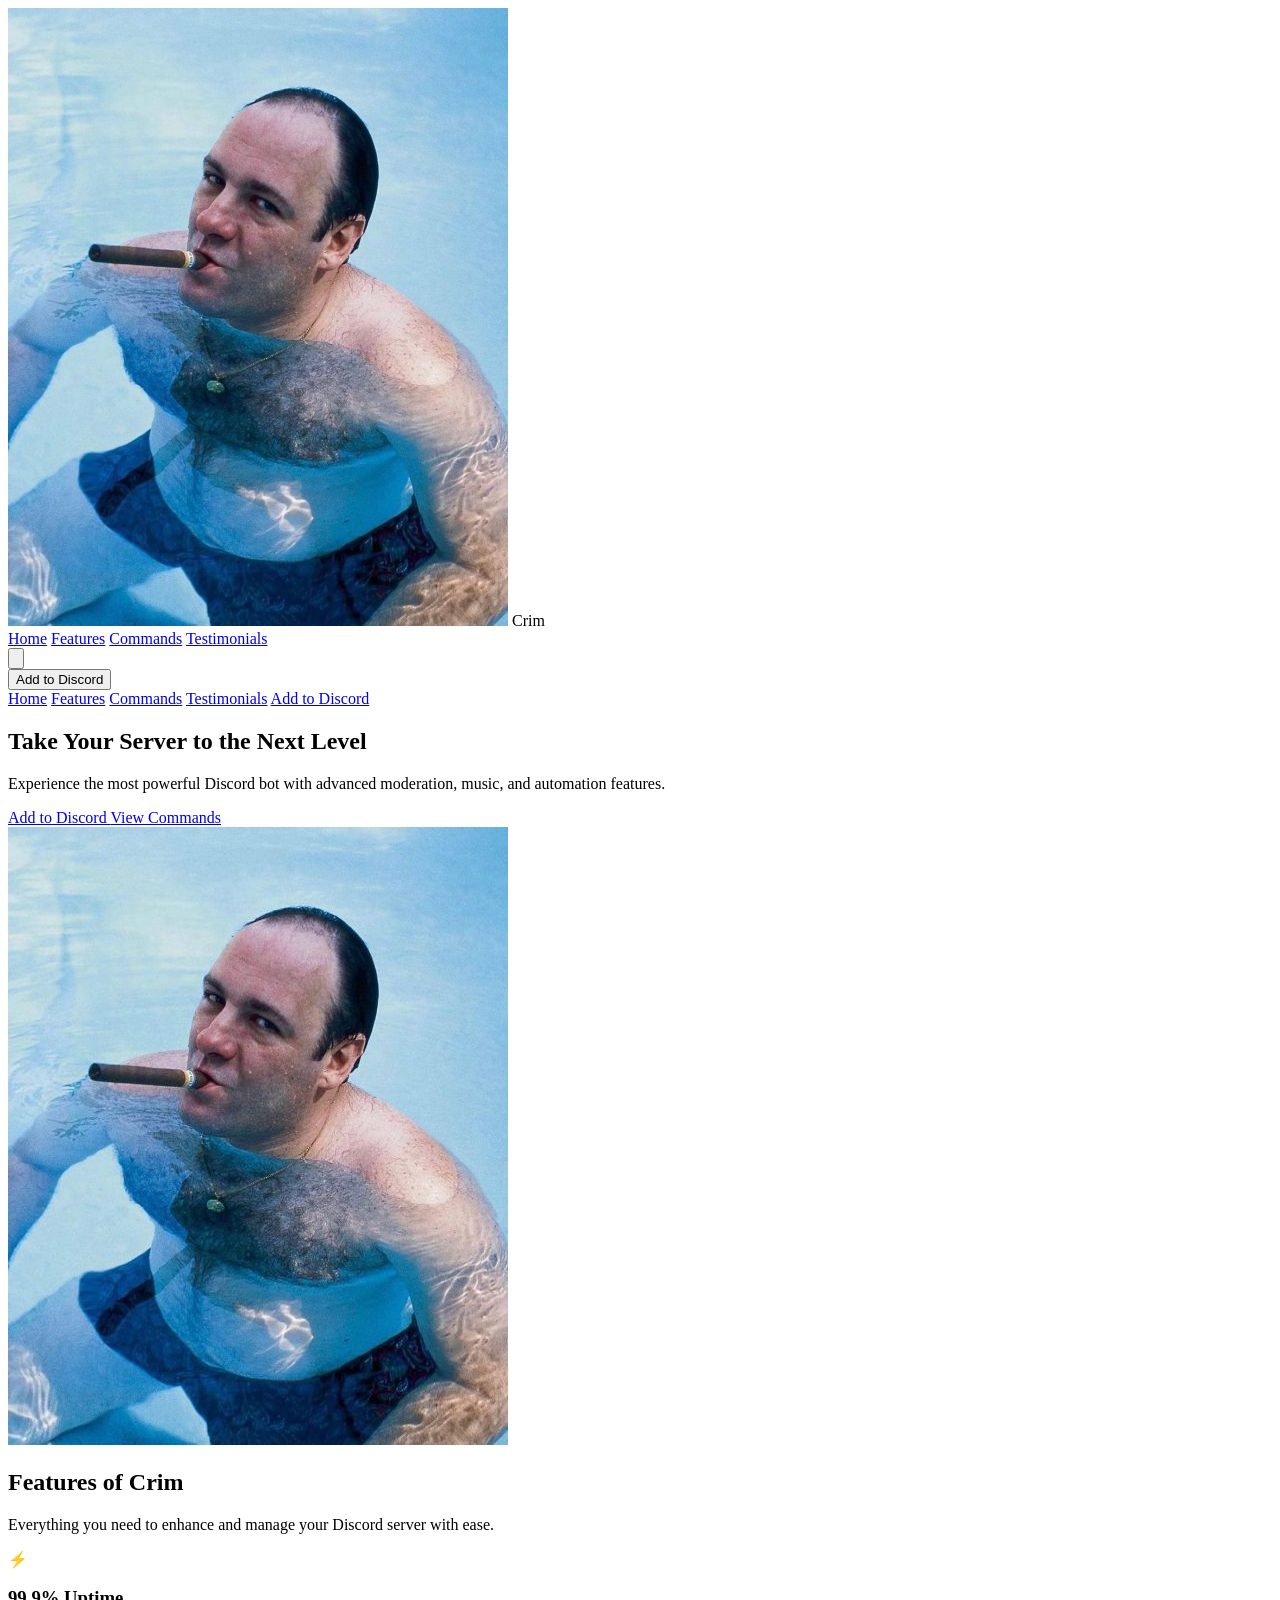
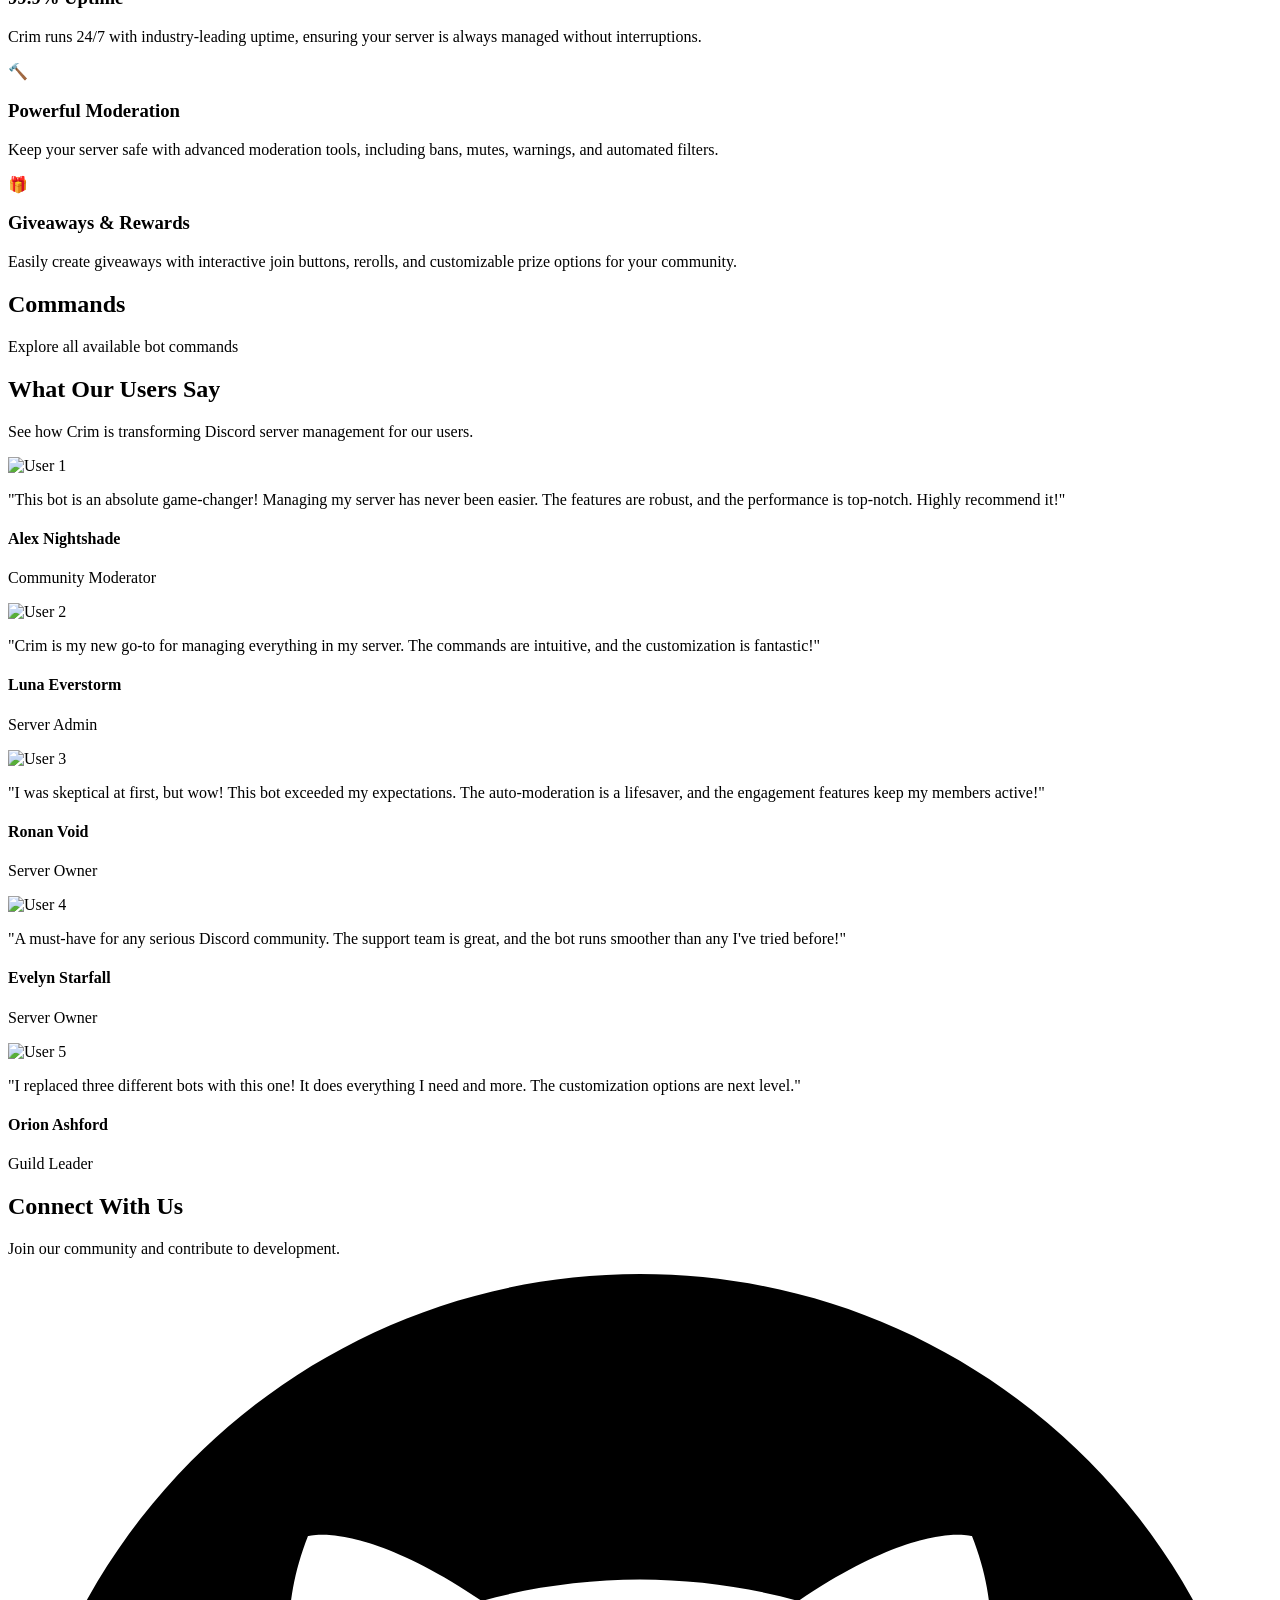
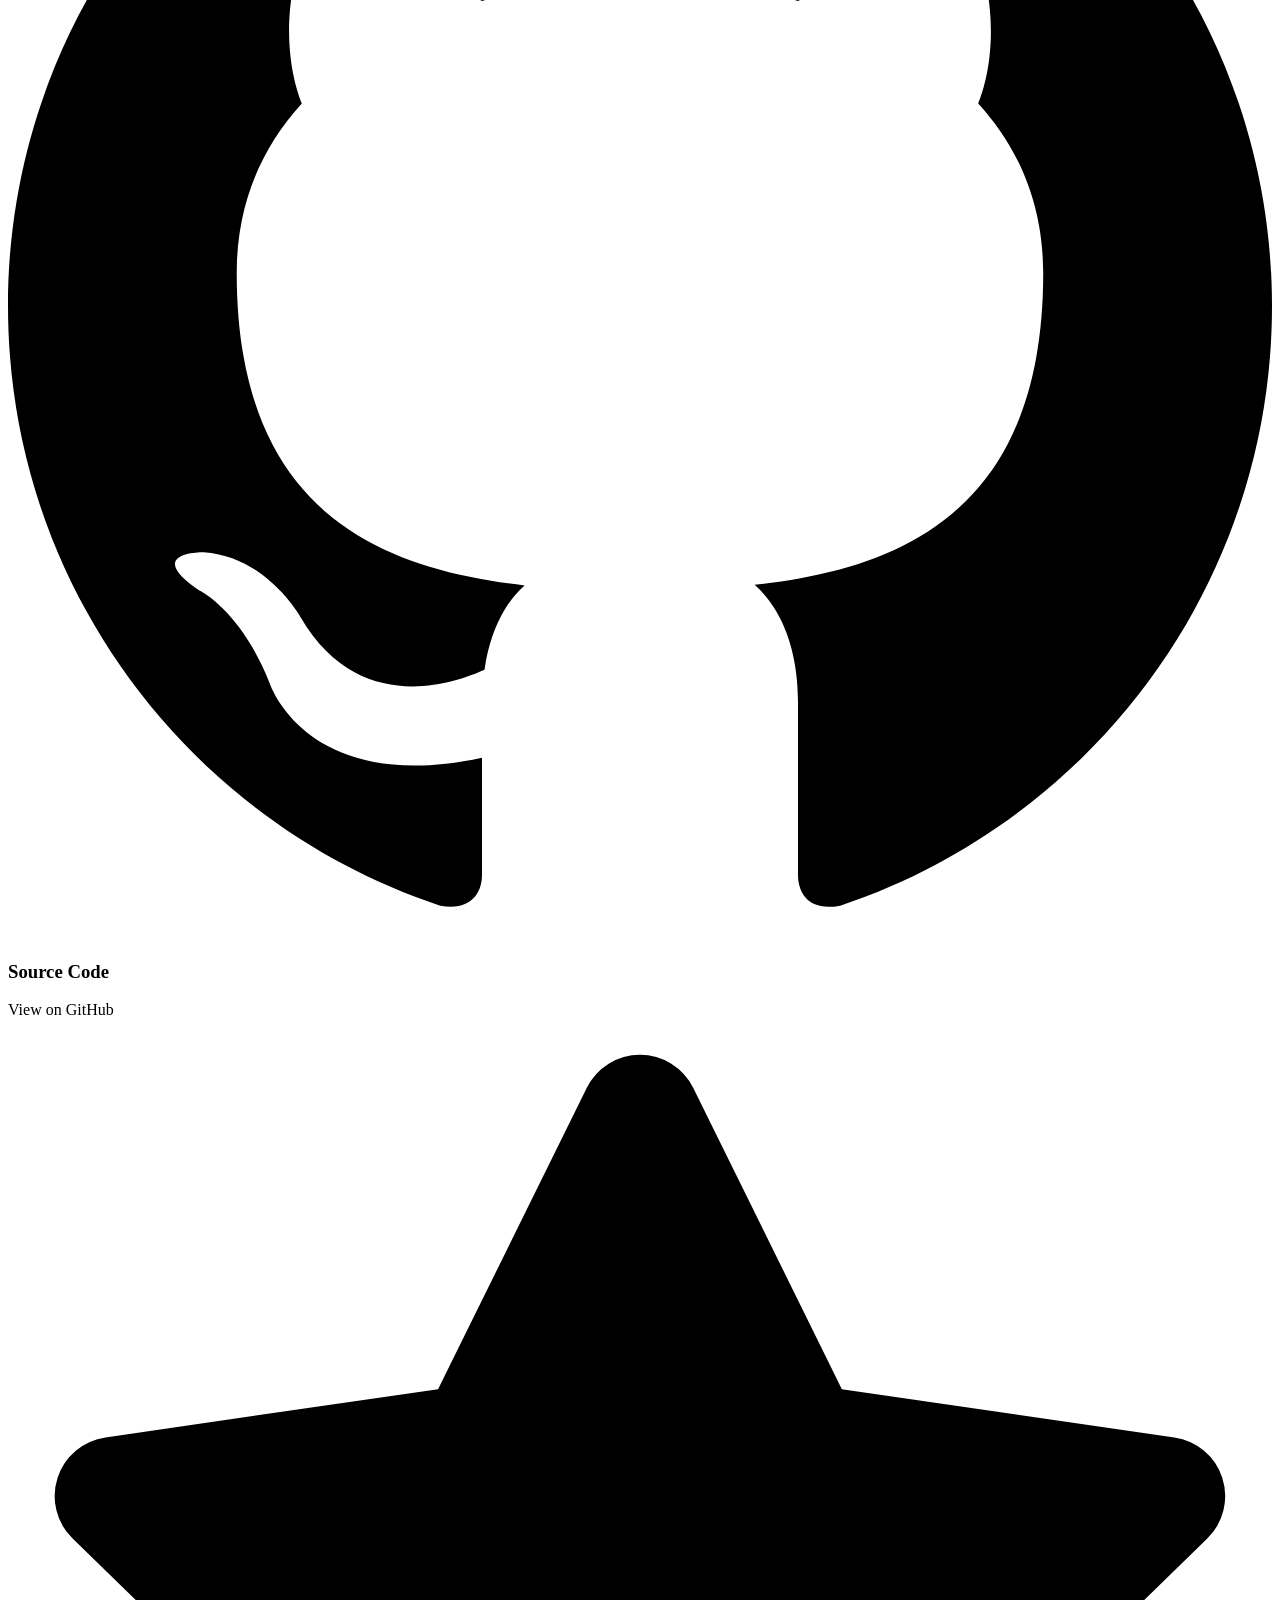
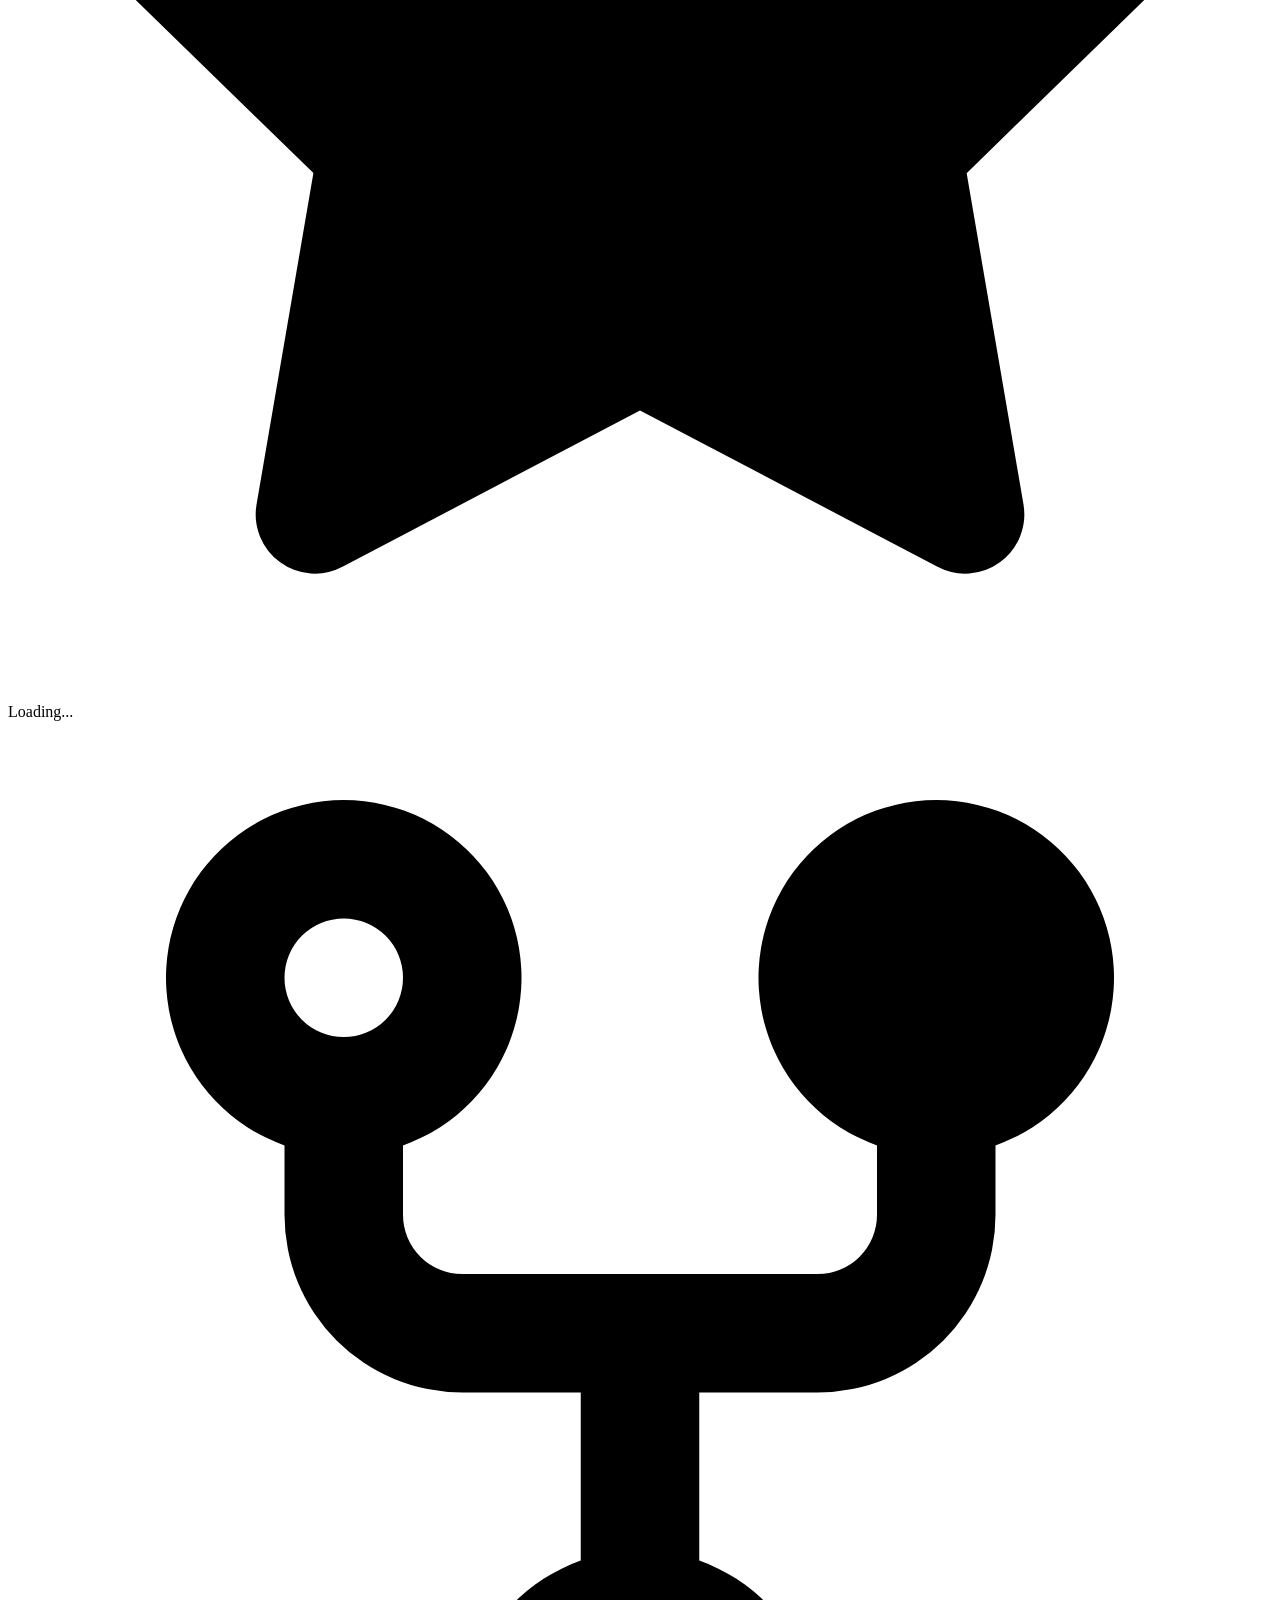
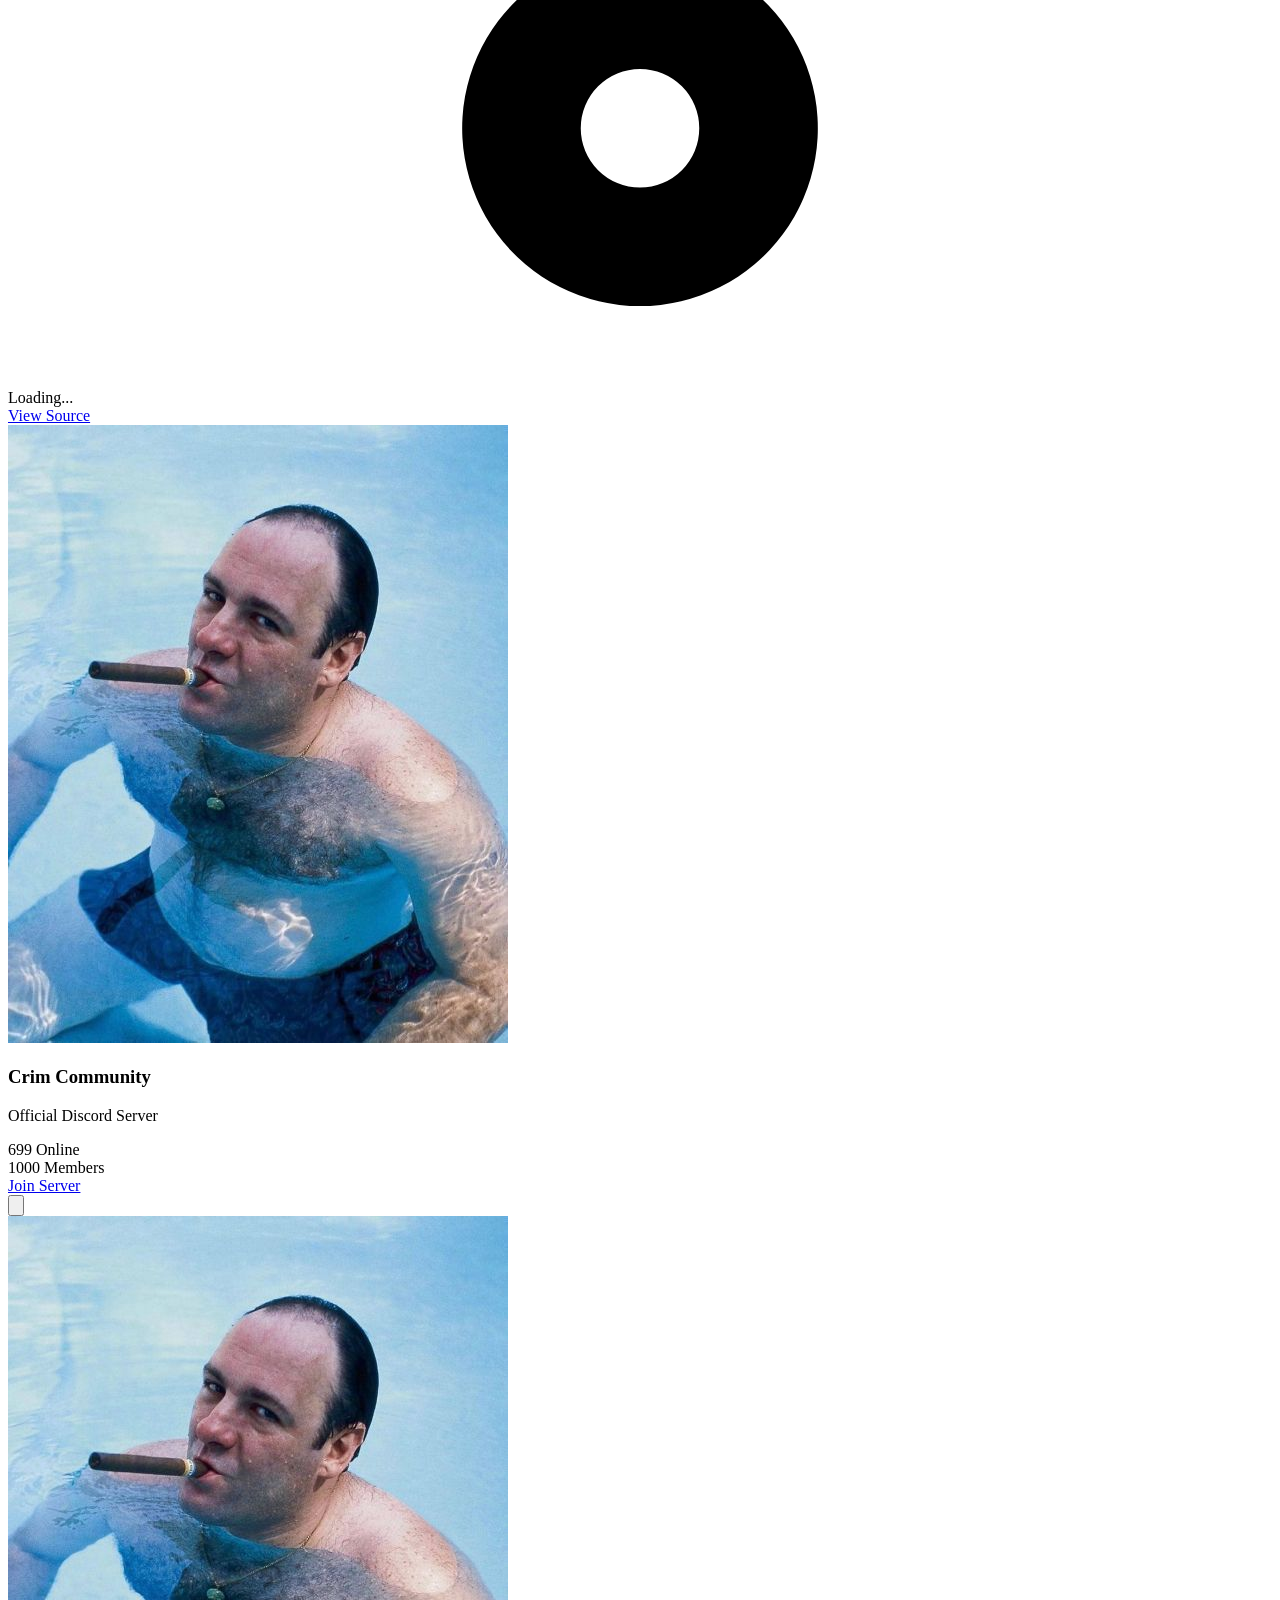
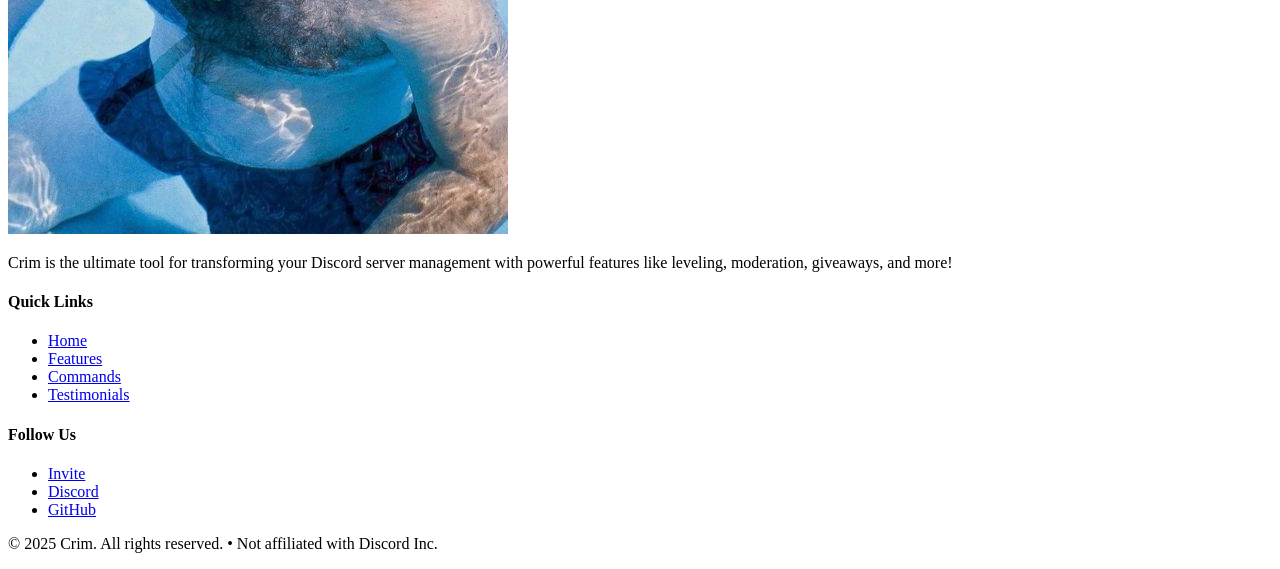
==== index.html @ e9c269fe "Initial Website" ====
<!doctype html>
<html lang="en">
  <head>
    <meta charset="UTF-8" />
    <meta name="viewport" content="width=device-width, initial-scale=1.0" />
    <title>Crim Bot</title>
    <link rel="icon" type="image/x-icon" href="./images/logo.png">
    <meta content="#dc2626" data-react-helmet="true" name="theme-color" />
    <meta
      name="Crim"
      content="Crim Bot - Take Your Server to the Next Level"
    />
    <meta
      name="description"
      content="Crim is a versatile Discord bot with features like giveaways, leveling, Minecraft server status tracking, games, button roles, and a much more, designed to enhance server management and engagement."
    />
    <meta property="og:type" content="website" />
    <meta property="og:url" content="#" />
    <meta
      property="og:title"
      content="Crim - Take Your Server to the Next Level"
    />
    <meta
      property="og:description"
      content="Crims is a versatile Discord bot with features like giveaways, leveling, Minecraft server status tracking, games, button roles, and a much more, designed to enhance server management and engagement."
    />
    <meta property="og:image" content="./images/logo.png" />
    <meta property="og:color" content="#5b21b6" />
    <meta property="twitter:card" content="summary_large_image" />
    <meta property="twitter:url" content="#" />
    <meta
      property="twitter:title"
      content="Crim - Take Your Server to the Next Level"
    />
    <meta
      property="twitter:description"
      content="Crim is a versatile Discord bot with features like giveaways, leveling, Minecraft server status tracking, games, button roles, and a much more, designed to enhance server management and engagement."
    />
    <meta property="twitter:image" content="./images/logo.png" />
    <script src="https://cdnjs.cloudflare.com/ajax/libs/gsap/3.12.2/gsap.min.js"></script>
    <script src="https://cdnjs.cloudflare.com/ajax/libs/gsap/3.12.2/ScrollTrigger.min.js"></script>
    <script src="https://cdn.tailwindcss.com"></script>
    <link rel="stylesheet" href="css/styles.css" />
    <script src="js/script.js"></script>
  </head>
  <body
    class="bg-black text-white max-h-[400px] overflow-y-auto [&::-webkit-scrollbar]:w-2 [&::-webkit-scrollbar-track]:rounded-full [&::-webkit-scrollbar-thumb]:rounded-full [&::-webkit-scrollbar-thumb]:bg-red-500"
  >
    <div
      id="loader"
      class="fixed inset-0 bg-black z-50 flex items-center justify-center"
    >
      <div
        class="w-12 h-12 border-4 border-red-500 border-t-transparent rounded-full animate-spin"
      ></div>
    </div>
    <nav class="fixed w-full z-50 top-0">
      <div class="nav-blur bg-black/30 border-b border-white/10">
        <div class="max-w-7xl mx-auto px-4 sm:px-6 lg:px-8">
          <div class="flex items-center justify-between h-20">
            <div class="flex items-center gap-2">
              <img
                src="images/logo.png"
                alt="Crim Logo"
                class="w-10 h-10 rounded-lg"
              />
              <span
                class="text-2xl font-bold bg-clip-text text-transparent bg-gradient-to-r from-red-500 to-red-700"
                >Crim</span
              >
            </div>

            <div class="hidden md:flex gap-8">
              <a
                href="#hero"
                class="text-white/70 hover:text-white transition-colors"
                >Home</a
              >
              <a
                href="#features"
                class="text-white/70 hover:text-white transition-colors"
                >Features</a
              >
              <a
                href="#commands"
                class="text-white/70 hover:text-white transition-colors"
                >Commands</a
              >
              <a
                href="#testimonials"
                class="text-white/70 hover:text-white transition-colors"
                >Testimonials</a
              >
            </div>

            <div class="md:hidden">
              <button onclick="toggleMobileMenu()" class="text-white p-2">
                <svg
                  class="w-6 h-6"
                  fill="none"
                  stroke="currentColor"
                  viewBox="0 0 24 24"
                >
                  <path
                    class="menu-icon"
                    stroke-linecap="round"
                    stroke-linejoin="round"
                    stroke-width="2"
                    d="M4 6h16M4 12h16M4 18h16"
                  ></path>
                </svg>
              </button>
            </div>

            <a href="#" class="hidden md:block">
              <button
                class="bg-white/10 hover:bg-white/20 px-6 py-2 rounded-lg transition-all duration-300"
              >
                Add to Discord
              </button>
            </a>
          </div>

          <div id="mobileMenu" class="hidden md:hidden">
            <div class="px-2 pt-2 pb-3 space-y-1 bg-black/50 rounded-lg mt-2">
              <a
                href="#hero"
                class="block px-3 py-2 text-white/70 hover:text-white transition-colors"
                >Home</a
              >
              <a
                href="#features"
                class="block px-3 py-2 text-white/70 hover:text-white transition-colors"
                >Features</a
              >
              <a
                href="#commands"
                class="block px-3 py-2 text-white/70 hover:text-white transition-colors"
                >Commands</a
              >
              <a
                href="#testimonials"
                class="block px-3 py-2 text-white/70 hover:text-white transition-colors"
                >Testimonials</a
              >
              <a
                href="#"
                class="block px-3 py-2 text-white/70 hover:text-white transition-colors"
                >Add to Discord</a
              >
            </div>
          </div>
        </div>
      </div>
    </nav>
    <section id="hero" class="min-h-screen relative overflow-hidden">
      <div class="absolute inset-0 gradient-bg opacity-10"></div>
      <div
        class="absolute inset-0 bg-[radial-gradient(ellipse_at_center,_var(--tw-gradient-stops))] from-red-900/40 via-black to-black"
      ></div>

      <div class="relative max-w-7xl mx-auto px-4 sm:px-6 lg:px-8 pt-32">
        <div class="grid grid-cols-1 lg:grid-cols-2 gap-12 items-center">
          <div class="space-y-8 text-center lg:text-left mt-16 lg:mt-0">
            <h1 class="text-4xl md:text-6xl font-bold leading-tight">
              Take Your Server to the
              <span
                class="bg-clip-text text-transparent bg-gradient-to-r from-red-500 to-red-700"
                >Next Level</span
              >
            </h1>
            <p class="text-lg md:text-xl text-white/70">
              Experience the most powerful Discord bot with advanced moderation,
              music, and automation features.
            </p>
            <div
              class="flex flex-col gap-4 sm:flex-row sm:gap-8 justify-center lg:justify-start"
            >
              <a
                href="#"
                class="inline-flex items-center justify-center gradient-bg px-8 py-4 rounded-xl font-semibold hover:opacity-90 transition-opacity duration-300"
              >
                Add to Discord
              </a>
              <a
                href="#commands"
                class="inline-flex items-center justify-center bg-white/10 hover:bg-white/20 px-8 py-4 rounded-xl font-semibold transition-colors duration-300"
              >
                View Commands
              </a>
            </div>
          </div>
          <div class="relative">
            <div class="lg:hidden"></div>
            <div
              class="lg:block hidden absolute inset-0 bg-red-500 rounded-3xl blur-3xl opacity-20"
            ></div>
            <img
              src="images/logo.png"
              alt="Bot Dashboard"
              class="relative rounded-3xl w-full max-w-md mx-auto sm:max-w-full md:w-auto hidden lg:block"
            />
          </div>
        </div>
      </div>
    </section>
    <section id="features" class="py-32 relative">
      <div class="max-w-7xl mx-auto px-4 sm:px-6 lg:px-8">
        <div class="text-center mb-20">
          <h2 class="text-5xl font-bold mb-4">Features of Crim</h2>
          <p class="text-xl text-white/70">
            Everything you need to enhance and manage your Discord server with
            ease.
          </p>
        </div>
        <div class="grid grid-cols-1 md:grid-cols-3 gap-8">
          <div class="feature-card p-8 rounded-2xl">
            <div
              class="w-14 h-14 gradient-bg rounded-xl mb-6 flex items-center justify-center text-2xl"
            >
              ⚡
            </div>
            <h3 class="text-2xl font-bold mb-4">99.9% Uptime</h3>
            <p class="text-white/70">
              Crim runs 24/7 with industry-leading uptime, ensuring your
              server is always managed without interruptions.
            </p>
          </div>
          <div class="feature-card p-8 rounded-2xl">
            <div
              class="w-14 h-14 gradient-bg rounded-xl mb-6 flex items-center justify-center text-2xl"
            >
              🔨
            </div>
            <h3 class="text-2xl font-bold mb-4">Powerful Moderation</h3>
            <p class="text-white/70">
              Keep your server safe with advanced moderation tools, including
              bans, mutes, warnings, and automated filters.
            </p>
          </div>
          <div class="feature-card p-8 rounded-2xl">
            <div
              class="w-14 h-14 gradient-bg rounded-xl mb-6 flex items-center justify-center text-2xl"
            >
              🎁
            </div>
            <h3 class="text-2xl font-bold mb-4">Giveaways & Rewards</h3>
            <p class="text-white/70">
              Easily create giveaways with interactive join buttons, rerolls,
              and customizable prize options for your community.
            </p>
          </div>
        </div>
      </div>
    </section>

    <section id="commands" class="py-32 relative">
      <div class="max-w-7xl mx-auto px-4 sm:px-6 lg:px-8">
        <div class="text-center mb-20">
          <h2 class="text-5xl font-bold mb-4">Commands</h2>
          <p class="text-xl text-white/70">
            Explore all available bot commands
          </p>
        </div>
        <div class="space-y-6" id="commands-container"></div>
      </div>
    </section>
    <section id="testimonials" class="py-32 relative">
      <div class="max-w-7xl mx-auto px-4 sm:px-6 lg:px-8">
        <div class="text-center mb-20">
          <h2 class="text-5xl font-bold mb-4 text-white">What Our Users Say</h2>
          <p class="text-xl text-white/70">
            See how Crim is transforming Discord server management for our
            users.
          </p>
        </div>
        <div class="relative">
          <div
            class="flex overflow-x-auto space-x-8 pb-10 [&amp;::-webkit-scrollbar]:h-1 [&amp;::-webkit-scrollbar-thumb]:bg-red-500 [&amp;::-webkit-scrollbar-track]:rounded-full [&amp;::-webkit-scrollbar-thumb]:rounded-full"
          >
            <div
              class="testimonial-card feature-card p-8 rounded-2xl min-w-[400px] max-w-[500px]"
            >
              <div
                class="w-16 h-16 gradient-bg rounded-full mb-6 flex items-center justify-center text-2xl"
              >
                <img
                  class="rounded-full"
                  src="./images/user.png"
                  alt="User 1"
                />
              </div>
              <p class="text-white/70 text-lg mb-4">
                "This bot is an absolute game-changer! Managing my server has
                never been easier. The features are robust, and the performance
                is top-notch. Highly recommend it!"
              </p>
              <h4 class="text-xl font-bold text-white">Alex Nightshade</h4>
              <p class="text-sm text-white/70">Community Moderator</p>
            </div>
            <div
              class="testimonial-card feature-card p-8 rounded-2xl min-w-[400px] max-w-[500px]"
            >
              <div
                class="w-16 h-16 gradient-bg rounded-full mb-6 flex items-center justify-center text-2xl"
              >
                <img
                  class="rounded-full"
                  src="./images/user.png"
                  alt="User 2"
                />
              </div>
              <p class="text-white/70 text-lg mb-4">
                "Crim is my new go-to for managing everything in my server.
                The commands are intuitive, and the customization is fantastic!"
              </p>
              <h4 class="text-xl font-bold text-white">Luna Everstorm</h4>
              <p class="text-sm text-white/70">Server Admin</p>
            </div>
            <div
              class="testimonial-card feature-card p-8 rounded-2xl min-w-[400px] max-w-[500px]"
            >
              <div
                class="w-16 h-16 gradient-bg rounded-full mb-6 flex items-center justify-center text-2xl"
              >
                <img
                  class="rounded-full"
                  src="./images/user.png"
                  alt="User 3"
                />
              </div>
              <p class="text-white/70 text-lg mb-4">
                "I was skeptical at first, but wow! This bot exceeded my
                expectations. The auto-moderation is a lifesaver, and the
                engagement features keep my members active!"
              </p>
              <h4 class="text-xl font-bold text-white">Ronan Void</h4>
              <p class="text-sm text-white/70">Server Owner</p>
            </div>
            <div
              class="testimonial-card feature-card p-8 rounded-2xl min-w-[400px] max-w-[500px]"
            >
              <div
                class="w-16 h-16 gradient-bg rounded-full mb-6 flex items-center justify-center text-2xl"
              >
                <img
                  class="rounded-full"
                  src="./images/user.png"
                  alt="User 4"
                />
              </div>
              <p class="text-white/70 text-lg mb-4">
                "A must-have for any serious Discord community. The support team
                is great, and the bot runs smoother than any I've tried before!"
              </p>
              <h4 class="text-xl font-bold text-white">Evelyn Starfall</h4>
              <p class="text-sm text-white/70">Server Owner</p>
            </div>
            <div
              class="testimonial-card feature-card p-8 rounded-2xl min-w-[400px] max-w-[500px]"
            >
              <div
                class="w-16 h-16 gradient-bg rounded-full mb-6 flex items-center justify-center text-2xl"
              >
                <img
                  class="rounded-full"
                  src="./images/user.png"
                  alt="User 5"
                />
              </div>
              <p class="text-white/70 text-lg mb-4">
                "I replaced three different bots with this one! It does
                everything I need and more. The customization options are next
                level."
              </p>
              <h4 class="text-xl font-bold text-white">Orion Ashford</h4>
              <p class="text-sm text-white/70">Guild Leader</p>
            </div>
          </div>
        </div>
      </div>
    </section>

    <section
      class="bg-black min-h-screen flex flex-col items-center justify-center p-4 sm:p-8 md:p-16 lg:p-32"
    >
      <div class="text-center mb-20">
        <h2 class="text-5xl font-bold mb-4 text-white">Connect With Us</h2>
        <p class="text-xl text-white/70">
          Join our community and contribute to development.
        </p>
      </div>
      <div
        class="w-full max-w-2xl flex flex-col gap-8 items-center sm:px-6 lg:px-8"
      >
        <div
          class="bg-white/5 border border-white/10 rounded-2xl p-6 w-full max-w-md transition-colors feature-card"
        >
          <div class="flex items-center gap-4 mb-6">
            <div
              class="w-12 h-12 gradient-bg rounded-xl flex items-center justify-center text-2xl"
            >
              <svg class="w-6 h-6" fill="currentcolor" viewbox="0 0 24 24">
                <path
                  d="M12 0c-6.626 0-12 5.373-12 12 0 5.302 3.438 9.8 8.207 11.387.599.111.793-.261.793-.577v-2.234c-3.338.726-4.033-1.416-4.033-1.416-.546-1.387-1.333-1.756-1.333-1.756-1.089-.745.083-.729.083-.729 1.205.084 1.839 1.237 1.839 1.237 1.07 1.834 2.807 1.304 3.492.997.107-.775.418-1.305.762-1.604-2.665-.305-5.467-1.334-5.467-5.931 0-1.311.469-2.381 1.236-3.221-.124-.303-.535-1.524.117-3.176 0 0 1.008-.322 3.301 1.23.957-.266 1.983-.399 3.003-.404 1.02.005 2.047.138 3.006.404 2.291-1.552 3.297-1.23 3.297-1.23.653 1.653.242 2.874.118 3.176.77.84 1.235 1.911 1.235 3.221 0 4.609-2.807 5.624-5.479 5.921.43.372.823 1.102.823 2.222v3.293c0 .319.192.694.801.576 4.765-1.589 8.199-6.086 8.199-11.386 0-6.627-5.373-12-12-12z"
                ></path>
              </svg>
            </div>
            <div>
              <h3 class="text-white text-xl font-bold">Source Code</h3>
              <p class="text-white/70 text-sm">View on GitHub</p>
            </div>
          </div>
          <div class="flex items-center justify-between">
            <div class="flex items-center gap-4 text-white/70 text-sm">
              <div class="flex items-center gap-1">
                <svg class="w-4 h-4" fill="currentcolor" viewbox="0 0 16 16">
                  <path
                    d="M8 .25a.75.75 0 01.673.418l1.882 3.815 4.21.612a.75.75 0 01.416 1.279l-3.046 2.97.719 4.192a.75.75 0 01-1.088.791L8 12.347l-3.766 1.98a.75.75 0 01-1.088-.79l.72-4.194L.818 6.374a.75.75 0 01.416-1.28l4.21-.611L7.327.668A.75.75 0 018 .25z"
                  ></path>
                </svg>
                <span id="stars-count">Loading...</span>
              </div>
              <div class="flex items-center gap-1">
                <svg class="w-4 h-4" fill="currentcolor" viewbox="0 0 16 16">
                  <path
                    d="M5 3.25a.75.75 0 11-1.5 0 .75.75 0 011.5 0zm0 2.122a2.25 2.25 0 10-1.5 0v.878A2.25 2.25 0 005.75 8.5h1.5v2.128a2.251 2.251 0 101.5 0V8.5h1.5a2.25 2.25 0 002.25-2.25v-.878a2.25 2.25 0 10-1.5 0v.878a.75.75 0 01-.75.75h-4.5A.75.75 0 015 6.25v-.878zm3.75 7.378a.75.75 0 11-1.5 0 .75.75 0 011.5 0zm3-8.75a.75.75 0 100-1.5.75.75 0 000 1.5z"
                  ></path>
                </svg>
                <span id="forks-count">Loading...</span>
              </div>
            </div>
            <a
              href="https://github.com/RedolentHalo/discord-bot-website-template"
              class="bg-red-600 hover:bg-red-700 text-white text-sm font-medium px-4 py-2 rounded-lg transition-colors"
              >View Source</a
            >
          </div>
        </div>
        <div
          class="bg-white/5 border border-white/10 rounded-2xl p-6 w-full max-w-md transition-colors feature-card"
        >
          <div class="flex items-center gap-4 mb-6">
            <img
              src="images/logo.png"
              alt="Server Icon"
              class="w-12 h-12 rounded-xl"
            />
            <div>
              <h3 class="text-white text-xl font-bold">Crim Community</h3>
              <p class="text-white/70 text-sm">Official Discord Server</p>
            </div>
          </div>
          <div class="flex items-center justify-between">
            <div class="flex items-center gap-4 text-white/70 text-sm">
              <div class="flex items-center gap-2">
                <div class="w-2 h-2 rounded-full bg-green-500"></div>
                <span>699 Online</span>
              </div>
              <div class="w-1 h-1 rounded-full bg-white/20"></div>
              <span>1000 Members</span>
            </div>
            <a
              href="#"
              class="bg-[#5865F2] hover:bg-[#4752C4] text-white text-sm font-medium px-4 py-2 rounded-lg transition-colors"
              >Join Server</a
            >
          </div>
        </div>
      </div>
    </section>
    <div class="max-w-7xl mx-auto px-4 sm:px-6 lg:px-8">
      <div class="flex justify-center py-16">
        <button
          onclick="scrollToTop()"
          class="group bg-white/5 border border-white/10 rounded-2xl p-4 transition-all hover:border-red-500"
        >
          <svg
            class="w-6 h-6 text-white/70 group-hover:text-white transition-colors"
            fill="none"
            viewbox="0 0 24 24"
            stroke="currentcolor"
          >
            <path
              stroke-linecap="round"
              stroke-linejoin="round"
              stroke-width="2"
              d="M5 10l7-7m0 0l7 7m-7-7v18"
            ></path>
          </svg>
        </button>
      </div>
    </div>
    <footer class="text-white py-16 border-t border-white/10">
      <div class="max-w-7xl mx-auto px-4 sm:px-6 lg:px-8">
        <div class="grid grid-cols-1 md:grid-cols-3 gap-12">
          <div>
            <img
              class="h-10 mb-6"
              src="./images/logo.png"
              alt="Crim Logo"
            />
            <p class="text-lg text-white/70">
              Crim is the ultimate tool for transforming your Discord server
              management with powerful features like leveling, moderation,
              giveaways, and more!
            </p>
          </div>
          <div>
            <h4 class="text-xl font-semibold mb-4">Quick Links</h4>
            <ul class="space-y-4">
              <li>
                <a href="#hero" class="text-white/70 hover:text-white">Home</a>
              </li>
              <li>
                <a href="#features" class="text-white/70 hover:text-white"
                  >Features</a
                >
              </li>
              <li>
                <a href="#commands" class="text-white/70 hover:text-white"
                  >Commands</a
                >
              </li>
              <li>
                <a href="#testimonials" class="text-white/70 hover:text-white"
                  >Testimonials</a
                >
              </li>
            </ul>
          </div>
          <div>
            <h4 class="text-xl font-semibold mb-4">Follow Us</h4>
            <ul class="space-y-4">
              <li>
                <a href="#" class="text-white/70 hover:text-white">Invite</a>
              </li>
              <li>
                <a href="#" class="text-white/70 hover:text-white">Discord</a>
              </li>
              <li>
                <a href="#" class="text-white/70 hover:text-white">GitHub</a>
              </li>
            </ul>
          </div>
        </div>
        <div class="mt-12 border-t border-white/20 pt-6 text-center">
          <p class="text-sm text-white/50">
            © 2025 Crim. All rights reserved. • Not affiliated with Discord
            Inc.
          </p>
        </div>
      </div>
    </footer>
  </body>
</html>
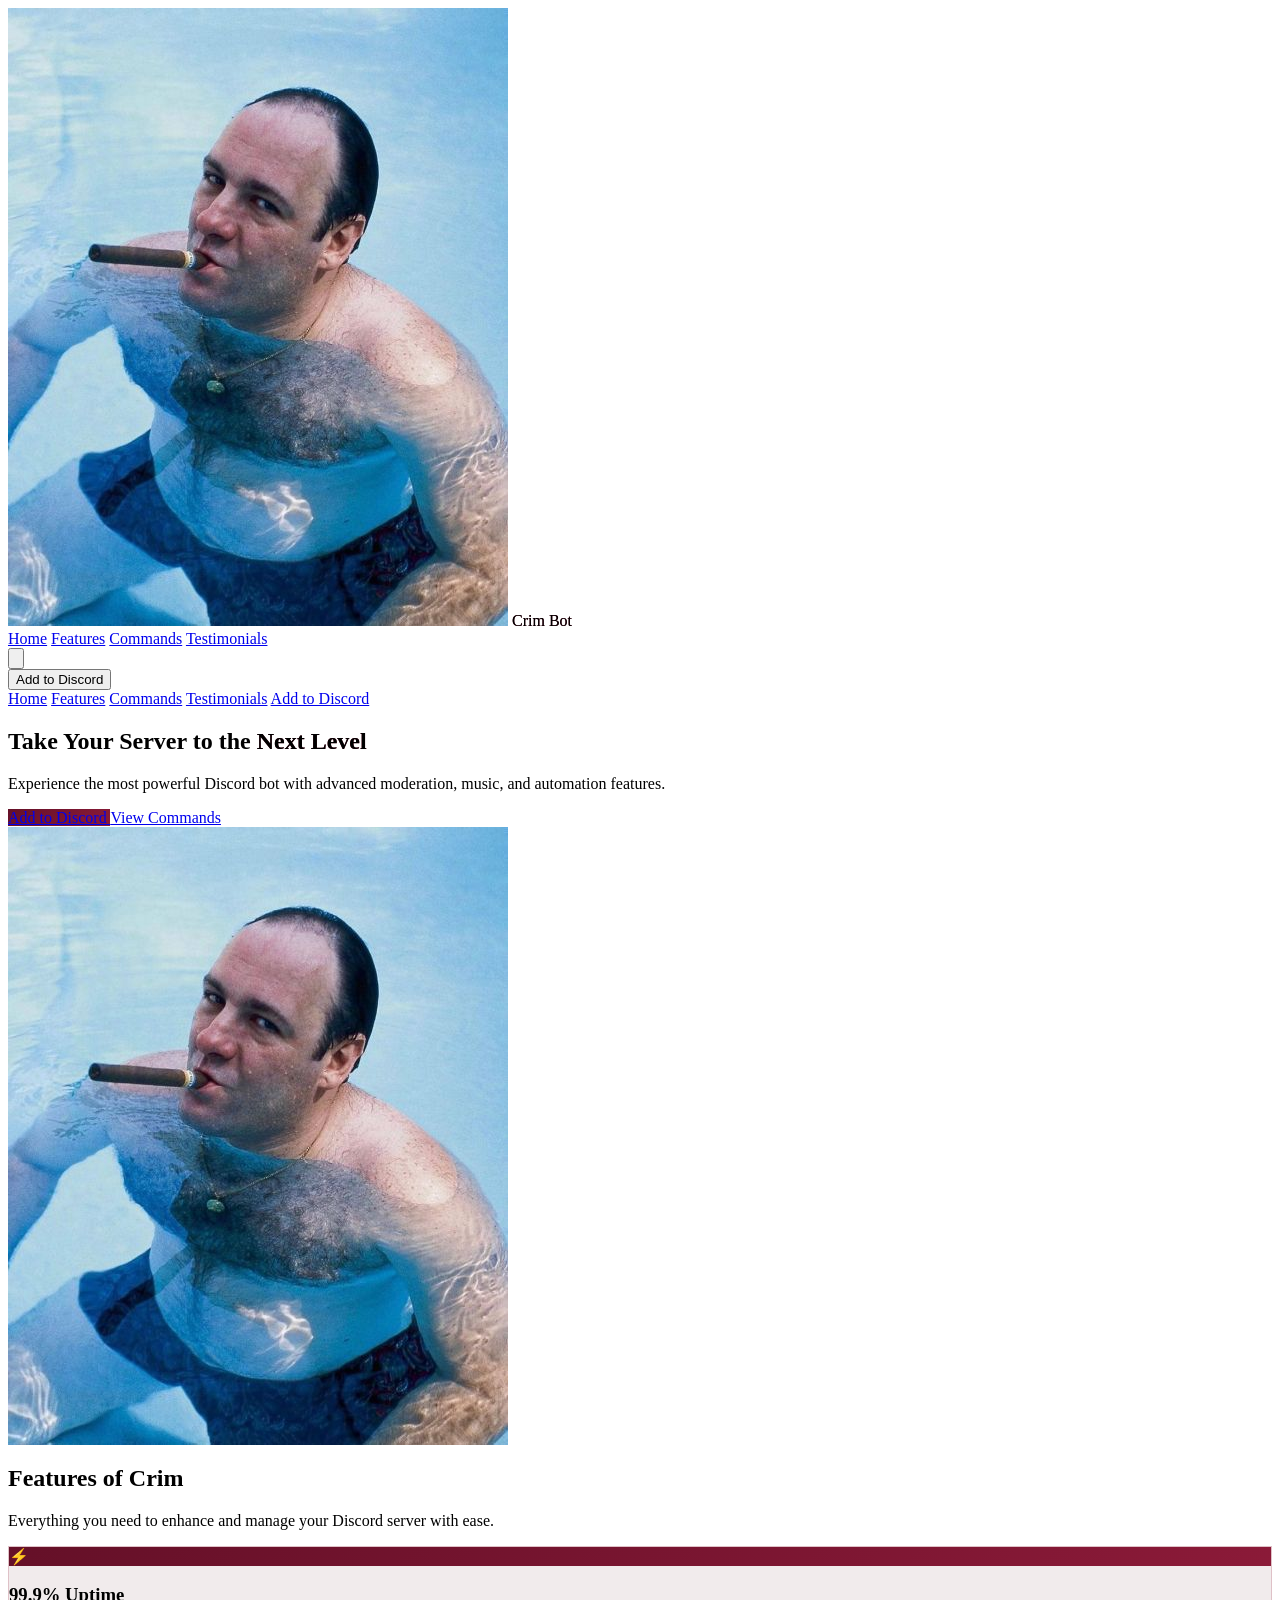
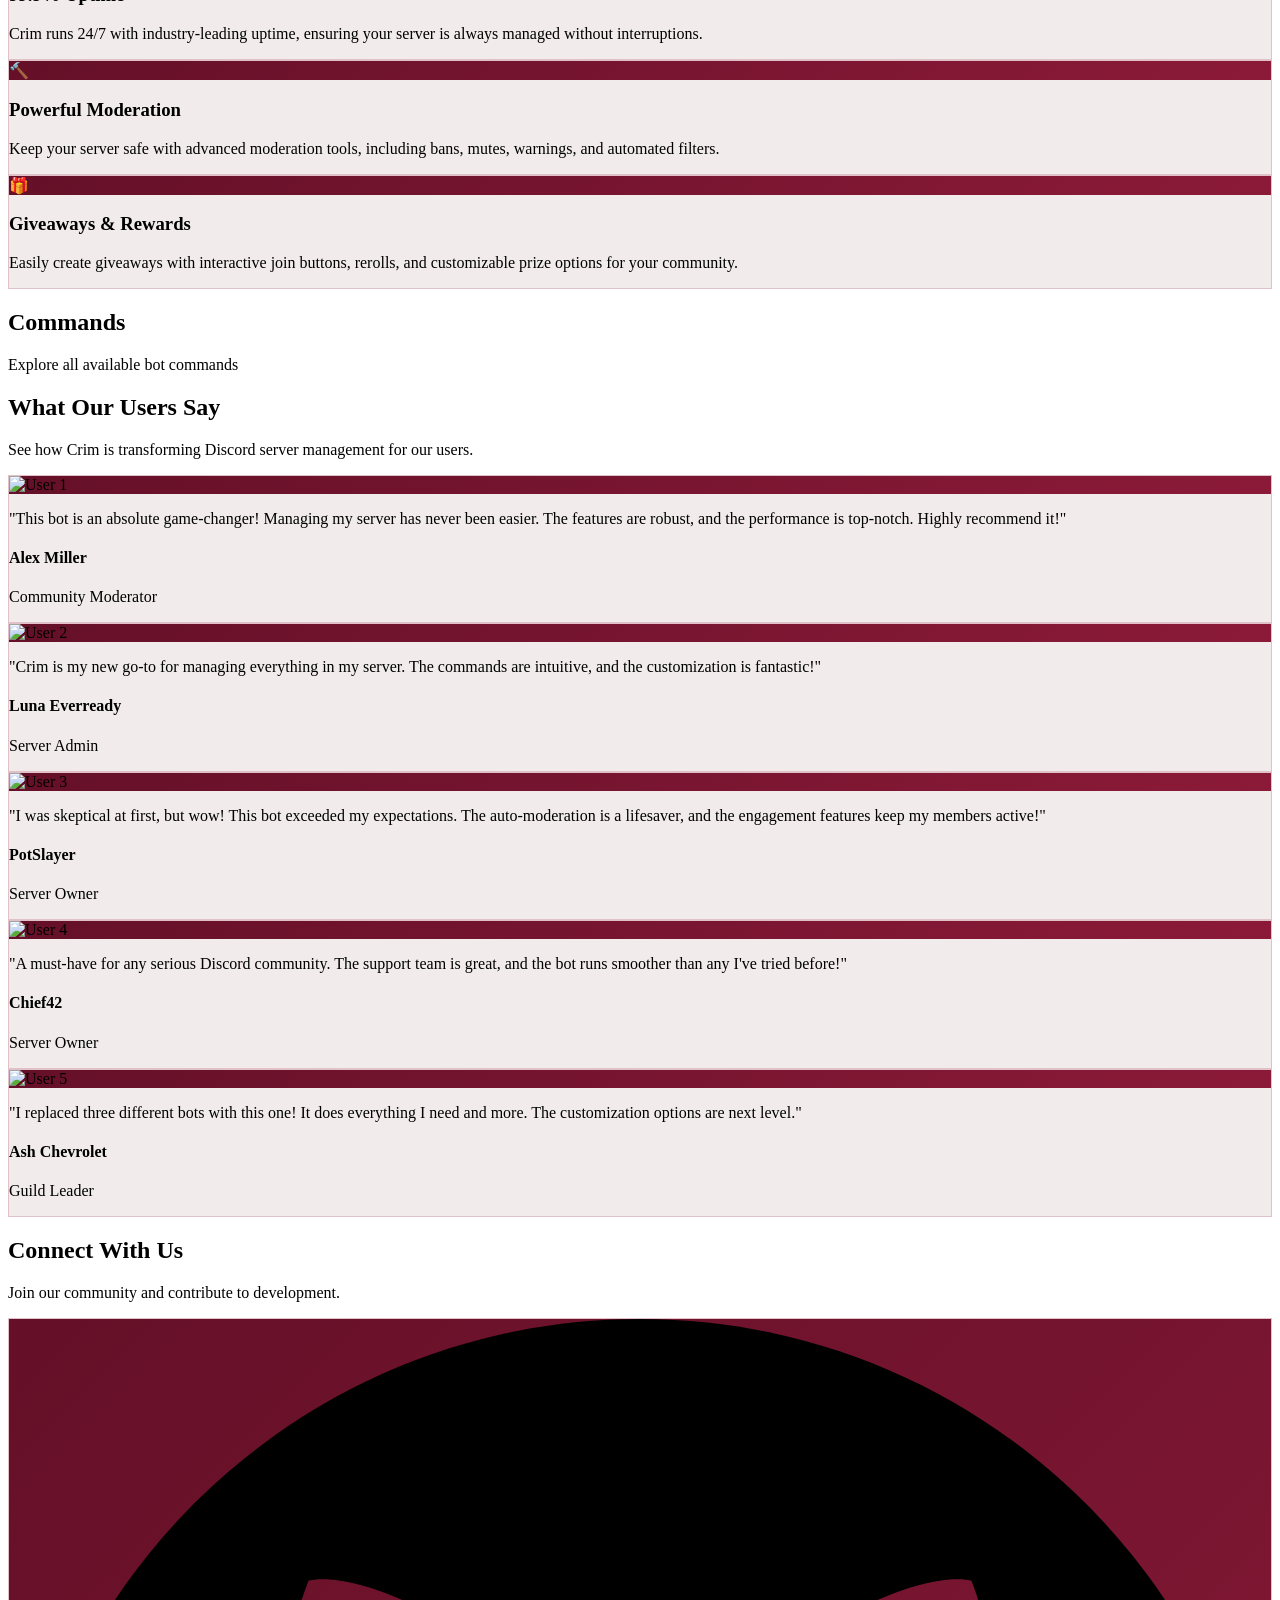
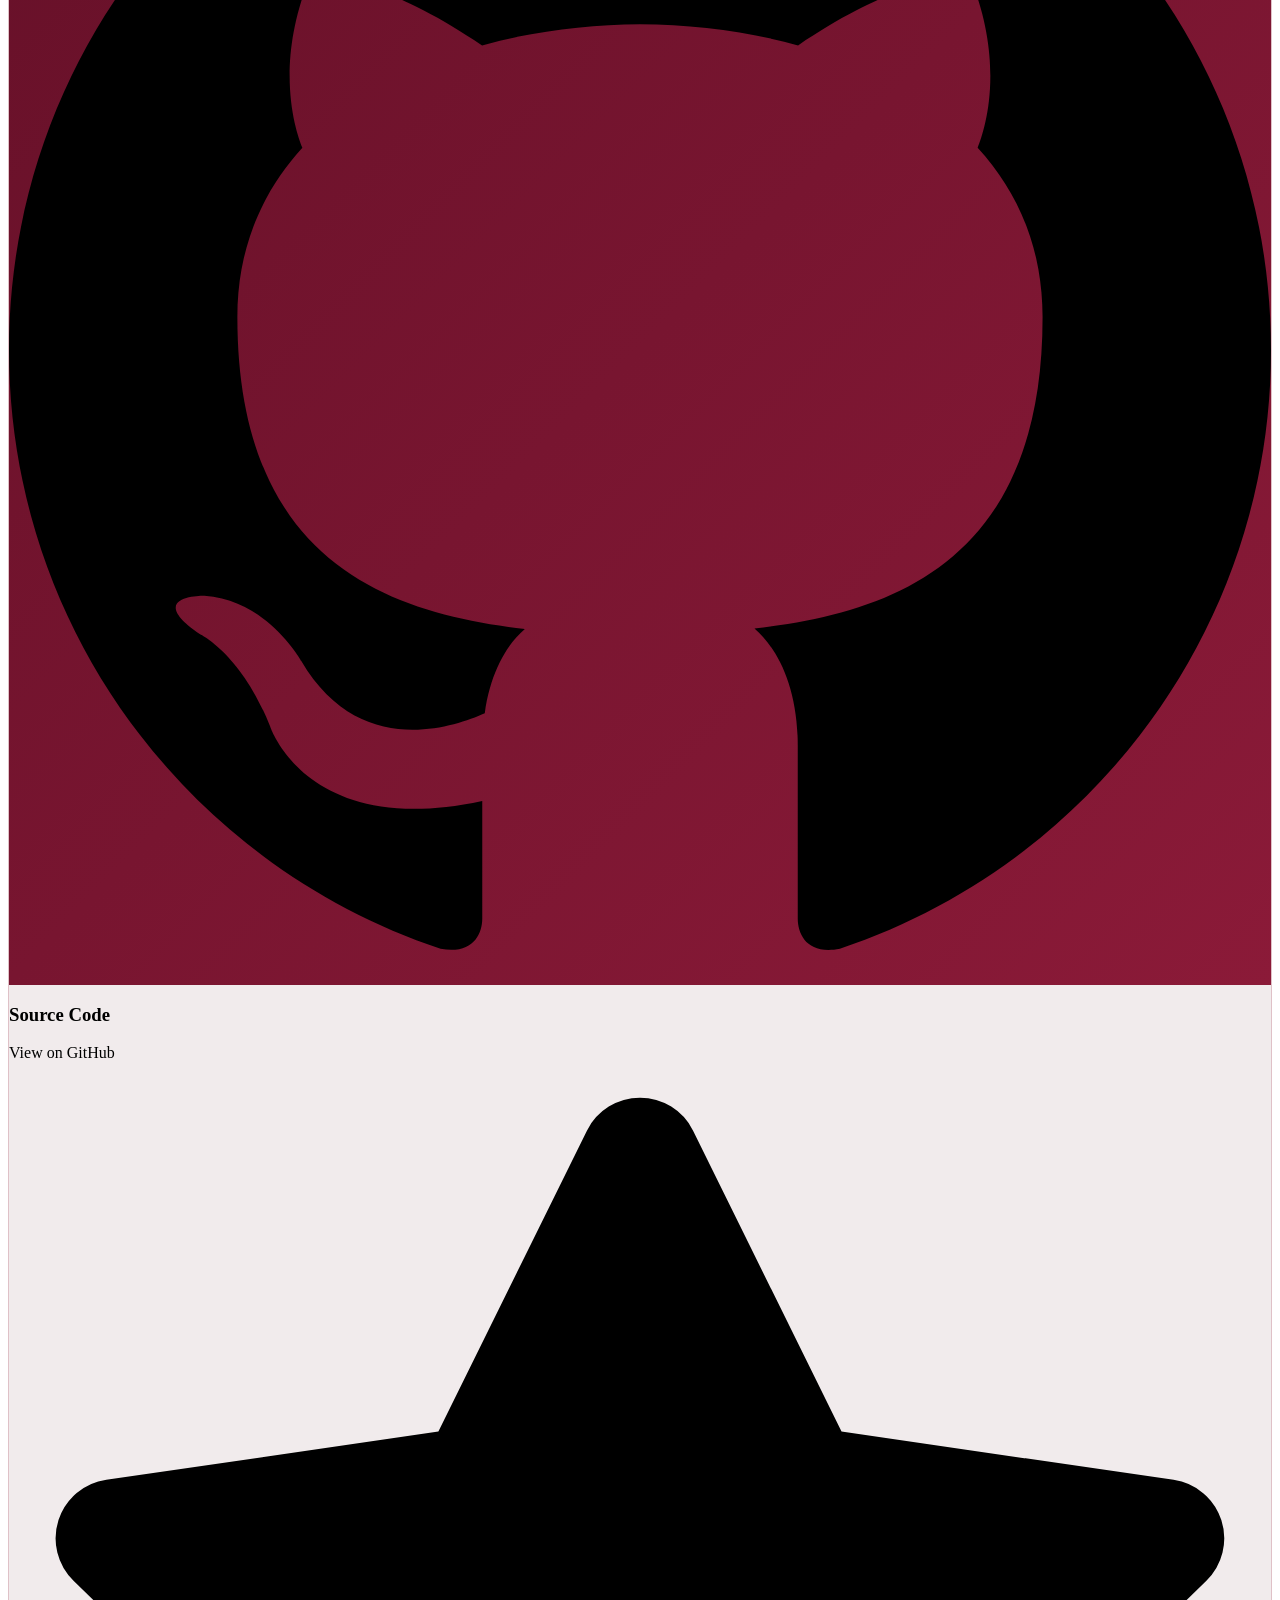
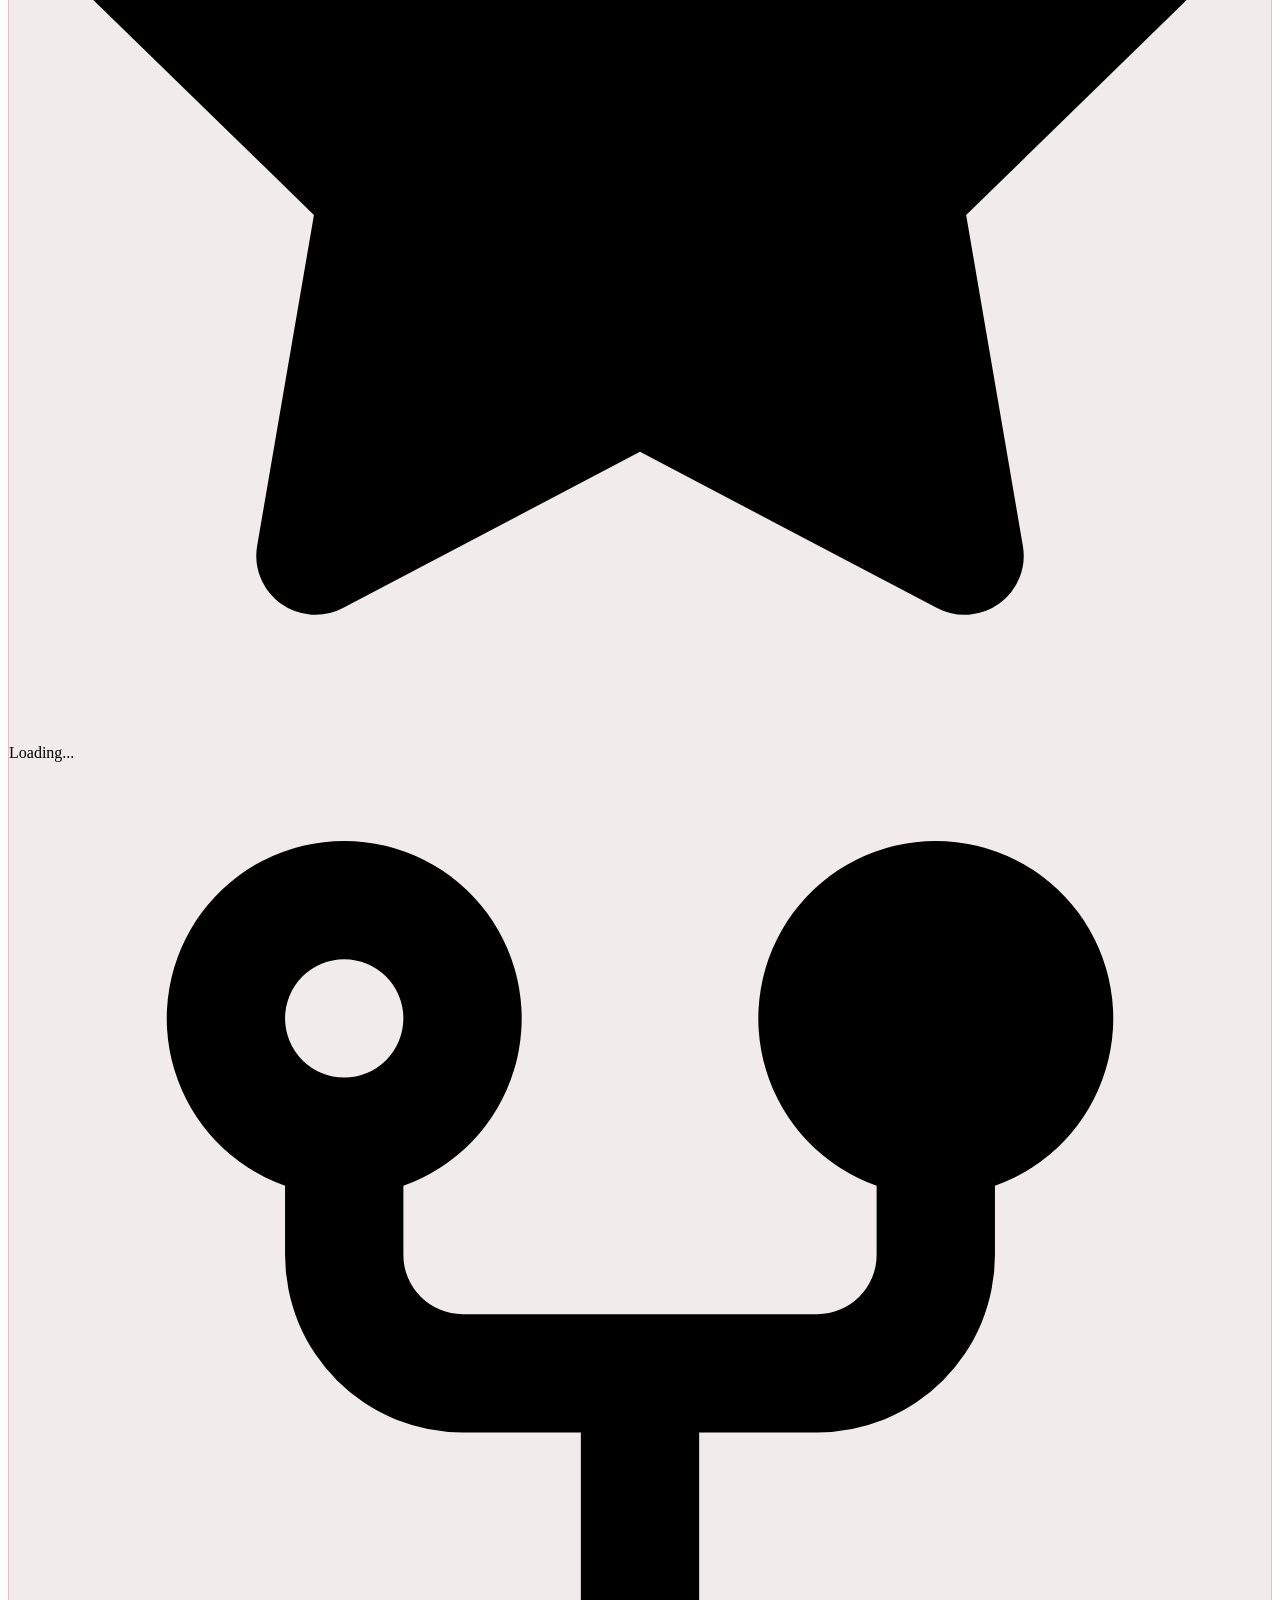
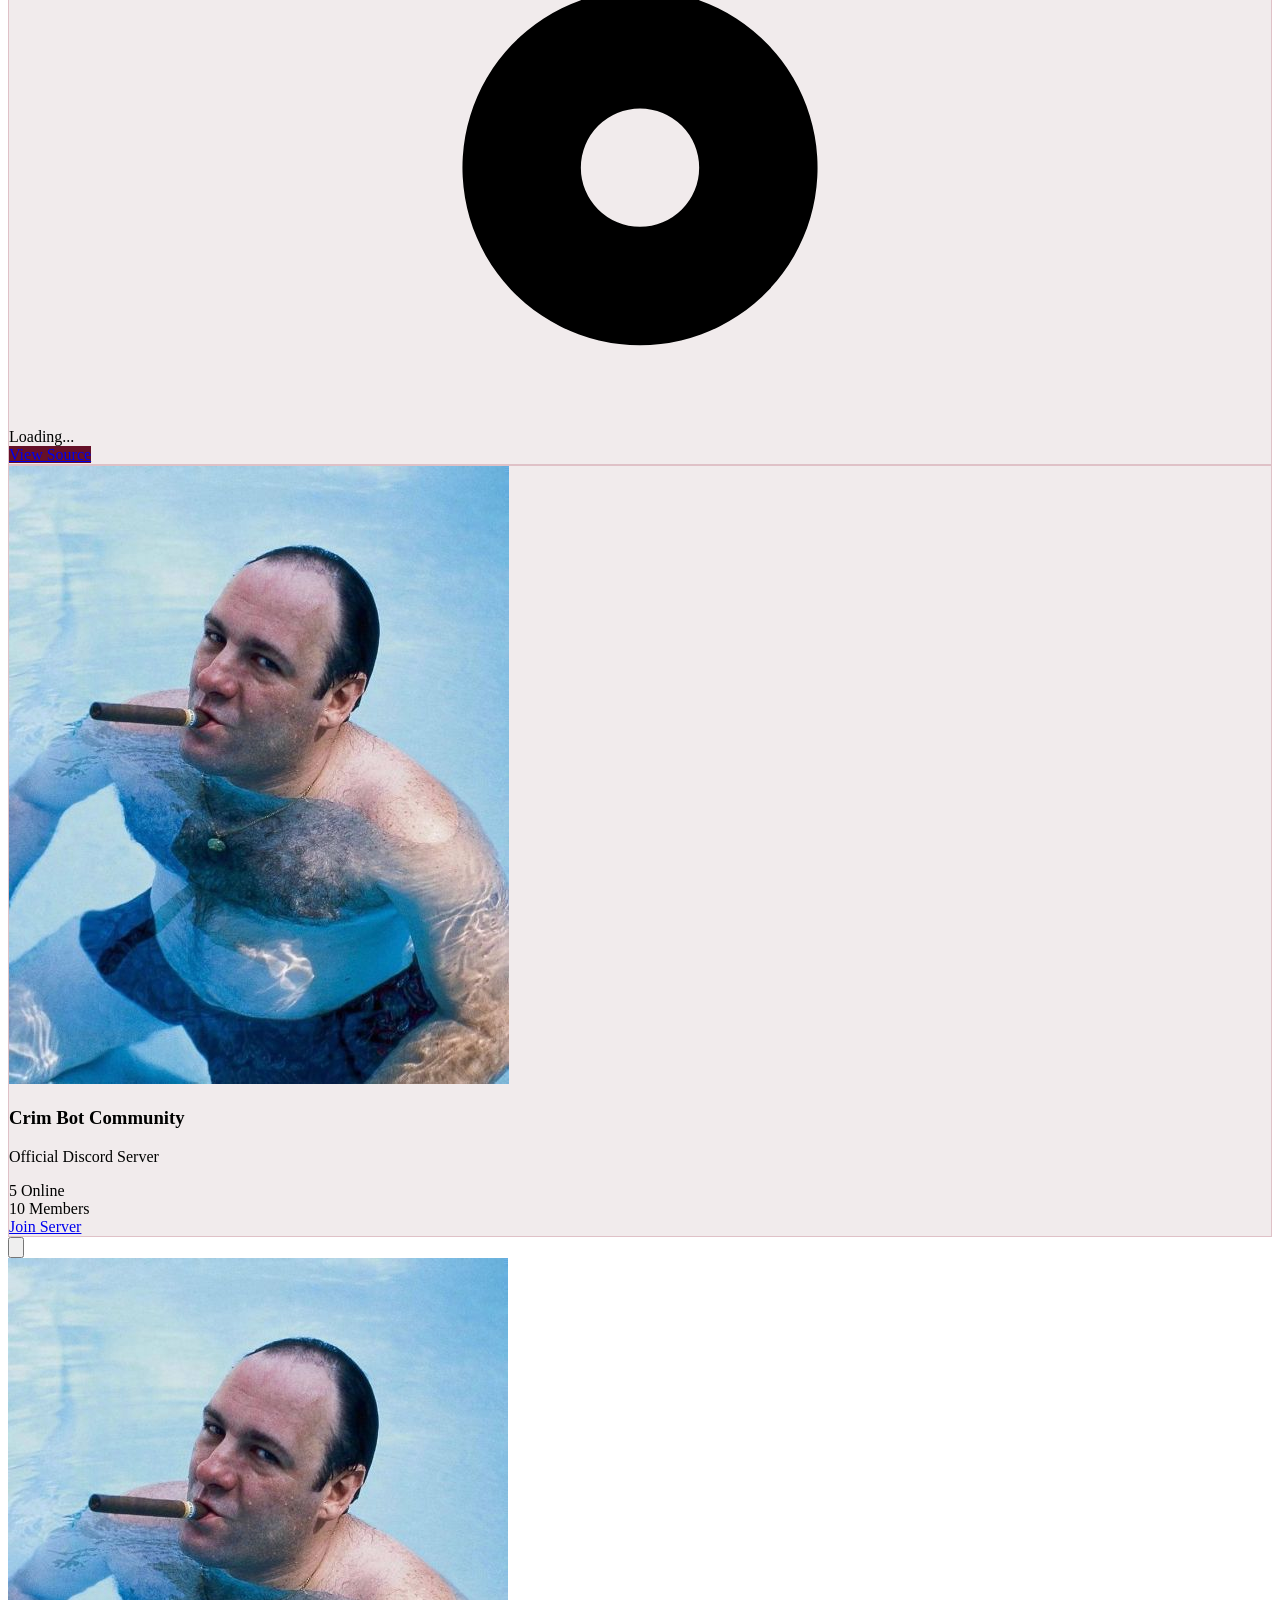
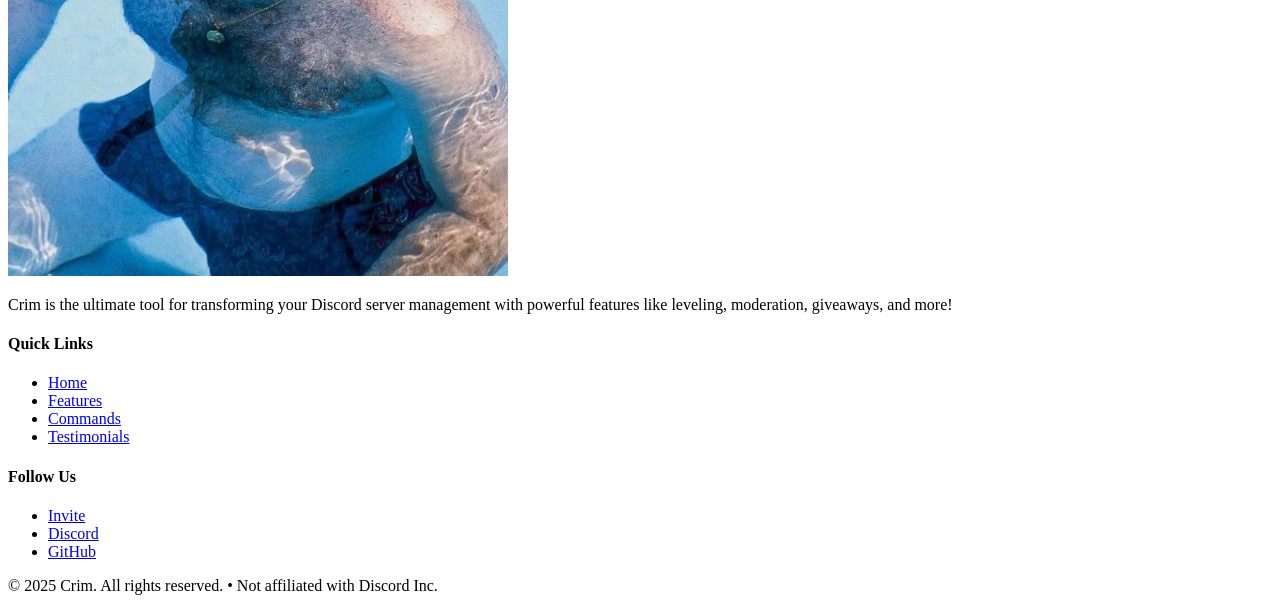
==== commit a0d28228: "Initial Website" ====
--- a/index.html
+++ b/index.html
@@ -5,7 +5,7 @@
     <meta name="viewport" content="width=device-width, initial-scale=1.0" />
     <title>Crim Bot</title>
     <link rel="icon" type="image/x-icon" href="./images/logo.png">
-    <meta content="#dc2626" data-react-helmet="true" name="theme-color" />
+    <meta content="#651028" data-react-helmet="true" name="theme-color" />
     <meta
       name="Crim"
       content="Crim Bot - Take Your Server to the Next Level"
@@ -18,14 +18,14 @@
     <meta property="og:url" content="#" />
     <meta
       property="og:title"
-      content="Crim - Take Your Server to the Next Level"
+      content="Crim - Take Your Server to the Next Level with"
     />
     <meta
       property="og:description"
       content="Crims is a versatile Discord bot with features like giveaways, leveling, Minecraft server status tracking, games, button roles, and a much more, designed to enhance server management and engagement."
     />
     <meta property="og:image" content="./images/logo.png" />
-    <meta property="og:color" content="#5b21b6" />
+    <meta property="og:color" content="#651028" />
     <meta property="twitter:card" content="summary_large_image" />
     <meta property="twitter:url" content="#" />
     <meta
@@ -42,18 +42,38 @@
     <script src="https://cdn.tailwindcss.com"></script>
     <link rel="stylesheet" href="css/styles.css" />
     <script src="js/script.js"></script>
+    <style>
+      :root {
+        --ruby: #651028;
+        --ruby-light: #8b1a38;
+        --ruby-dark: #3e0a19;
+        --ruby-glow: #651028;
+      }
+      .gradient-bg {
+        background: linear-gradient(135deg, #651028, #8b1a38) !important;
+      }
+    </style>
   </head>
   <body
-    class="bg-black text-white max-h-[400px] overflow-y-auto [&::-webkit-scrollbar]:w-2 [&::-webkit-scrollbar-track]:rounded-full [&::-webkit-scrollbar-thumb]:rounded-full [&::-webkit-scrollbar-thumb]:bg-red-500"
+    class="bg-black text-white max-h-[400px] overflow-y-auto [&::-webkit-scrollbar]:w-2 [&::-webkit-scrollbar-track]:rounded-full [&::-webkit-scrollbar-thumb]:rounded-full"
+    style="scrollbar-color: #651028 transparent;"
   >
+    <!-- Scrollbar thumb override -->
+    <style>
+      ::-webkit-scrollbar-thumb { background-color: #651028 !important; }
+      ::-webkit-scrollbar-thumb:hover { background-color: #8b1a38 !important; }
+    </style>
+
     <div
       id="loader"
       class="fixed inset-0 bg-black z-50 flex items-center justify-center"
     >
       <div
-        class="w-12 h-12 border-4 border-red-500 border-t-transparent rounded-full animate-spin"
+        class="w-12 h-12 border-4 border-t-transparent rounded-full animate-spin"
+        style="border-color: #651028; border-top-color: transparent;"
       ></div>
     </div>
+
     <nav class="fixed w-full z-50 top-0">
       <div class="nav-blur bg-black/30 border-b border-white/10">
         <div class="max-w-7xl mx-auto px-4 sm:px-6 lg:px-8">
@@ -65,57 +85,29 @@
                 class="w-10 h-10 rounded-lg"
               />
               <span
-                class="text-2xl font-bold bg-clip-text text-transparent bg-gradient-to-r from-red-500 to-red-700"
-                >Crim</span
+                class="text-2xl font-bold bg-clip-text text-transparent"
+                style="background-image: linear-gradient(to right, #651028, #8b1a38); -webkit-background-clip: text; background-clip: text;"
+                >Crim Bot</span
               >
             </div>
 
             <div class="hidden md:flex gap-8">
-              <a
-                href="#hero"
-                class="text-white/70 hover:text-white transition-colors"
-                >Home</a
-              >
-              <a
-                href="#features"
-                class="text-white/70 hover:text-white transition-colors"
-                >Features</a
-              >
-              <a
-                href="#commands"
-                class="text-white/70 hover:text-white transition-colors"
-                >Commands</a
-              >
-              <a
-                href="#testimonials"
-                class="text-white/70 hover:text-white transition-colors"
-                >Testimonials</a
-              >
+              <a href="#hero" class="text-white/70 hover:text-white transition-colors">Home</a>
+              <a href="#features" class="text-white/70 hover:text-white transition-colors">Features</a>
+              <a href="#commands" class="text-white/70 hover:text-white transition-colors">Commands</a>
+              <a href="#testimonials" class="text-white/70 hover:text-white transition-colors">Testimonials</a>
             </div>
 
             <div class="md:hidden">
               <button onclick="toggleMobileMenu()" class="text-white p-2">
-                <svg
-                  class="w-6 h-6"
-                  fill="none"
-                  stroke="currentColor"
-                  viewBox="0 0 24 24"
-                >
-                  <path
-                    class="menu-icon"
-                    stroke-linecap="round"
-                    stroke-linejoin="round"
-                    stroke-width="2"
-                    d="M4 6h16M4 12h16M4 18h16"
-                  ></path>
+                <svg class="w-6 h-6" fill="none" stroke="currentColor" viewBox="0 0 24 24">
+                  <path class="menu-icon" stroke-linecap="round" stroke-linejoin="round" stroke-width="2" d="M4 6h16M4 12h16M4 18h16"></path>
                 </svg>
               </button>
             </div>
 
             <a href="#" class="hidden md:block">
-              <button
-                class="bg-white/10 hover:bg-white/20 px-6 py-2 rounded-lg transition-all duration-300"
-              >
+              <button class="bg-white/10 hover:bg-white/20 px-6 py-2 rounded-lg transition-all duration-300">
                 Add to Discord
               </button>
             </a>
@@ -123,40 +115,22 @@
 
           <div id="mobileMenu" class="hidden md:hidden">
             <div class="px-2 pt-2 pb-3 space-y-1 bg-black/50 rounded-lg mt-2">
-              <a
-                href="#hero"
-                class="block px-3 py-2 text-white/70 hover:text-white transition-colors"
-                >Home</a
-              >
-              <a
-                href="#features"
-                class="block px-3 py-2 text-white/70 hover:text-white transition-colors"
-                >Features</a
-              >
-              <a
-                href="#commands"
-                class="block px-3 py-2 text-white/70 hover:text-white transition-colors"
-                >Commands</a
-              >
-              <a
-                href="#testimonials"
-                class="block px-3 py-2 text-white/70 hover:text-white transition-colors"
-                >Testimonials</a
-              >
-              <a
-                href="#"
-                class="block px-3 py-2 text-white/70 hover:text-white transition-colors"
-                >Add to Discord</a
-              >
+              <a href="#hero" class="block px-3 py-2 text-white/70 hover:text-white transition-colors">Home</a>
+              <a href="#features" class="block px-3 py-2 text-white/70 hover:text-white transition-colors">Features</a>
+              <a href="#commands" class="block px-3 py-2 text-white/70 hover:text-white transition-colors">Commands</a>
+              <a href="#testimonials" class="block px-3 py-2 text-white/70 hover:text-white transition-colors">Testimonials</a>
+              <a href="#" class="block px-3 py-2 text-white/70 hover:text-white transition-colors">Add to Discord</a>
             </div>
           </div>
         </div>
       </div>
     </nav>
+
     <section id="hero" class="min-h-screen relative overflow-hidden">
       <div class="absolute inset-0 gradient-bg opacity-10"></div>
       <div
-        class="absolute inset-0 bg-[radial-gradient(ellipse_at_center,_var(--tw-gradient-stops))] from-red-900/40 via-black to-black"
+        class="absolute inset-0"
+        style="background: radial-gradient(ellipse at center, rgba(101,16,40,0.4) 0%, black 60%, black 100%);"
       ></div>
 
       <div class="relative max-w-7xl mx-auto px-4 sm:px-6 lg:px-8 pt-32">
@@ -165,7 +139,8 @@
             <h1 class="text-4xl md:text-6xl font-bold leading-tight">
               Take Your Server to the
               <span
-                class="bg-clip-text text-transparent bg-gradient-to-r from-red-500 to-red-700"
+                class="bg-clip-text text-transparent"
+                style="background-image: linear-gradient(to right, #651028, #8b1a38); -webkit-background-clip: text; background-clip: text;"
                 >Next Level</span
               >
             </h1>
@@ -173,12 +148,11 @@
               Experience the most powerful Discord bot with advanced moderation,
               music, and automation features.
             </p>
-            <div
-              class="flex flex-col gap-4 sm:flex-row sm:gap-8 justify-center lg:justify-start"
-            >
+            <div class="flex flex-col gap-4 sm:flex-row sm:gap-8 justify-center lg:justify-start">
               <a
                 href="#"
-                class="inline-flex items-center justify-center gradient-bg px-8 py-4 rounded-xl font-semibold hover:opacity-90 transition-opacity duration-300"
+                class="inline-flex items-center justify-center px-8 py-4 rounded-xl font-semibold hover:opacity-90 transition-opacity duration-300"
+                style="background: linear-gradient(135deg, #651028, #8b1a38);"
               >
                 Add to Discord
               </a>
@@ -193,7 +167,8 @@
           <div class="relative">
             <div class="lg:hidden"></div>
             <div
-              class="lg:block hidden absolute inset-0 bg-red-500 rounded-3xl blur-3xl opacity-20"
+              class="lg:block hidden absolute inset-0 rounded-3xl blur-3xl opacity-20"
+              style="background-color: #651028;"
             ></div>
             <img
               src="images/logo.png"
@@ -204,22 +179,21 @@
         </div>
       </div>
     </section>
+
     <section id="features" class="py-32 relative">
       <div class="max-w-7xl mx-auto px-4 sm:px-6 lg:px-8">
         <div class="text-center mb-20">
           <h2 class="text-5xl font-bold mb-4">Features of Crim</h2>
           <p class="text-xl text-white/70">
-            Everything you need to enhance and manage your Discord server with
-            ease.
+            Everything you need to enhance and manage your Discord server with ease.
           </p>
         </div>
         <div class="grid grid-cols-1 md:grid-cols-3 gap-8">
           <div class="feature-card p-8 rounded-2xl">
             <div
-              class="w-14 h-14 gradient-bg rounded-xl mb-6 flex items-center justify-center text-2xl"
-            >
-              ⚡
-            </div>
+              class="w-14 h-14 rounded-xl mb-6 flex items-center justify-center text-2xl"
+              style="background: linear-gradient(135deg, #651028, #8b1a38);"
+            >⚡</div>
             <h3 class="text-2xl font-bold mb-4">99.9% Uptime</h3>
             <p class="text-white/70">
               Crim runs 24/7 with industry-leading uptime, ensuring your
@@ -228,10 +202,9 @@
           </div>
           <div class="feature-card p-8 rounded-2xl">
             <div
-              class="w-14 h-14 gradient-bg rounded-xl mb-6 flex items-center justify-center text-2xl"
-            >
-              🔨
-            </div>
+              class="w-14 h-14 rounded-xl mb-6 flex items-center justify-center text-2xl"
+              style="background: linear-gradient(135deg, #651028, #8b1a38);"
+            >🔨</div>
             <h3 class="text-2xl font-bold mb-4">Powerful Moderation</h3>
             <p class="text-white/70">
               Keep your server safe with advanced moderation tools, including
@@ -240,11 +213,10 @@
           </div>
           <div class="feature-card p-8 rounded-2xl">
             <div
-              class="w-14 h-14 gradient-bg rounded-xl mb-6 flex items-center justify-center text-2xl"
-            >
-              🎁
-            </div>
-            <h3 class="text-2xl font-bold mb-4">Giveaways & Rewards</h3>
+              class="w-14 h-14 rounded-xl mb-6 flex items-center justify-center text-2xl"
+              style="background: linear-gradient(135deg, #651028, #8b1a38);"
+            >🎁</div>
+            <h3 class="text-2xl font-bold mb-4">Giveaways &amp; Rewards</h3>
             <p class="text-white/70">
               Easily create giveaways with interactive join buttons, rerolls,
               and customizable prize options for your community.
@@ -258,122 +230,100 @@
       <div class="max-w-7xl mx-auto px-4 sm:px-6 lg:px-8">
         <div class="text-center mb-20">
           <h2 class="text-5xl font-bold mb-4">Commands</h2>
-          <p class="text-xl text-white/70">
-            Explore all available bot commands
-          </p>
+          <p class="text-xl text-white/70">Explore all available bot commands</p>
         </div>
         <div class="space-y-6" id="commands-container"></div>
       </div>
     </section>
+
     <section id="testimonials" class="py-32 relative">
       <div class="max-w-7xl mx-auto px-4 sm:px-6 lg:px-8">
         <div class="text-center mb-20">
           <h2 class="text-5xl font-bold mb-4 text-white">What Our Users Say</h2>
           <p class="text-xl text-white/70">
-            See how Crim is transforming Discord server management for our
-            users.
+            See how Crim is transforming Discord server management for our users.
           </p>
         </div>
         <div class="relative">
           <div
-            class="flex overflow-x-auto space-x-8 pb-10 [&amp;::-webkit-scrollbar]:h-1 [&amp;::-webkit-scrollbar-thumb]:bg-red-500 [&amp;::-webkit-scrollbar-track]:rounded-full [&amp;::-webkit-scrollbar-thumb]:rounded-full"
+            class="flex overflow-x-auto space-x-8 pb-10"
+            style="scrollbar-color: #651028 transparent;"
           >
-            <div
-              class="testimonial-card feature-card p-8 rounded-2xl min-w-[400px] max-w-[500px]"
-            >
+            <style>
+              #testimonials ::-webkit-scrollbar { height: 4px; }
+              #testimonials ::-webkit-scrollbar-thumb { background: #651028; border-radius: 9999px; }
+              #testimonials ::-webkit-scrollbar-track { border-radius: 9999px; }
+            </style>
+            <div class="testimonial-card feature-card p-8 rounded-2xl min-w-[400px] max-w-[500px]">
               <div
-                class="w-16 h-16 gradient-bg rounded-full mb-6 flex items-center justify-center text-2xl"
-              >
-                <img
-                  class="rounded-full"
-                  src="./images/user.png"
-                  alt="User 1"
-                />
+                class="w-16 h-16 rounded-full mb-6 flex items-center justify-center text-2xl"
+                style="background: linear-gradient(135deg, #651028, #8b1a38);"
+              >
+                <img class="rounded-full" src="./images/user.png" alt="User 1" />
               </div>
               <p class="text-white/70 text-lg mb-4">
                 "This bot is an absolute game-changer! Managing my server has
                 never been easier. The features are robust, and the performance
                 is top-notch. Highly recommend it!"
               </p>
-              <h4 class="text-xl font-bold text-white">Alex Nightshade</h4>
+              <h4 class="text-xl font-bold text-white">Alex Miller</h4>
               <p class="text-sm text-white/70">Community Moderator</p>
             </div>
-            <div
-              class="testimonial-card feature-card p-8 rounded-2xl min-w-[400px] max-w-[500px]"
-            >
+            <div class="testimonial-card feature-card p-8 rounded-2xl min-w-[400px] max-w-[500px]">
               <div
-                class="w-16 h-16 gradient-bg rounded-full mb-6 flex items-center justify-center text-2xl"
-              >
-                <img
-                  class="rounded-full"
-                  src="./images/user.png"
-                  alt="User 2"
-                />
+                class="w-16 h-16 rounded-full mb-6 flex items-center justify-center text-2xl"
+                style="background: linear-gradient(135deg, #651028, #8b1a38);"
+              >
+                <img class="rounded-full" src="./images/user.png" alt="User 2" />
               </div>
               <p class="text-white/70 text-lg mb-4">
                 "Crim is my new go-to for managing everything in my server.
                 The commands are intuitive, and the customization is fantastic!"
               </p>
-              <h4 class="text-xl font-bold text-white">Luna Everstorm</h4>
+              <h4 class="text-xl font-bold text-white">Luna Everready</h4>
               <p class="text-sm text-white/70">Server Admin</p>
             </div>
-            <div
-              class="testimonial-card feature-card p-8 rounded-2xl min-w-[400px] max-w-[500px]"
-            >
+            <div class="testimonial-card feature-card p-8 rounded-2xl min-w-[400px] max-w-[500px]">
               <div
-                class="w-16 h-16 gradient-bg rounded-full mb-6 flex items-center justify-center text-2xl"
-              >
-                <img
-                  class="rounded-full"
-                  src="./images/user.png"
-                  alt="User 3"
-                />
+                class="w-16 h-16 rounded-full mb-6 flex items-center justify-center text-2xl"
+                style="background: linear-gradient(135deg, #651028, #8b1a38);"
+              >
+                <img class="rounded-full" src="./images/user.png" alt="User 3" />
               </div>
               <p class="text-white/70 text-lg mb-4">
                 "I was skeptical at first, but wow! This bot exceeded my
                 expectations. The auto-moderation is a lifesaver, and the
                 engagement features keep my members active!"
               </p>
-              <h4 class="text-xl font-bold text-white">Ronan Void</h4>
+              <h4 class="text-xl font-bold text-white">PotSlayer</h4>
               <p class="text-sm text-white/70">Server Owner</p>
             </div>
-            <div
-              class="testimonial-card feature-card p-8 rounded-2xl min-w-[400px] max-w-[500px]"
-            >
+            <div class="testimonial-card feature-card p-8 rounded-2xl min-w-[400px] max-w-[500px]">
               <div
-                class="w-16 h-16 gradient-bg rounded-full mb-6 flex items-center justify-center text-2xl"
-              >
-                <img
-                  class="rounded-full"
-                  src="./images/user.png"
-                  alt="User 4"
-                />
+                class="w-16 h-16 rounded-full mb-6 flex items-center justify-center text-2xl"
+                style="background: linear-gradient(135deg, #651028, #8b1a38);"
+              >
+                <img class="rounded-full" src="./images/user.png" alt="User 4" />
               </div>
               <p class="text-white/70 text-lg mb-4">
                 "A must-have for any serious Discord community. The support team
                 is great, and the bot runs smoother than any I've tried before!"
               </p>
-              <h4 class="text-xl font-bold text-white">Evelyn Starfall</h4>
+              <h4 class="text-xl font-bold text-white">Chief42</h4>
               <p class="text-sm text-white/70">Server Owner</p>
             </div>
-            <div
-              class="testimonial-card feature-card p-8 rounded-2xl min-w-[400px] max-w-[500px]"
-            >
+            <div class="testimonial-card feature-card p-8 rounded-2xl min-w-[400px] max-w-[500px]">
               <div
-                class="w-16 h-16 gradient-bg rounded-full mb-6 flex items-center justify-center text-2xl"
-              >
-                <img
-                  class="rounded-full"
-                  src="./images/user.png"
-                  alt="User 5"
-                />
+                class="w-16 h-16 rounded-full mb-6 flex items-center justify-center text-2xl"
+                style="background: linear-gradient(135deg, #651028, #8b1a38);"
+              >
+                <img class="rounded-full" src="./images/user.png" alt="User 5" />
               </div>
               <p class="text-white/70 text-lg mb-4">
                 "I replaced three different bots with this one! It does
-                everything I need and more. The customization options are next
-                level."
+                everything I need and more. The customization options are next level."
               </p>
-              <h4 class="text-xl font-bold text-white">Orion Ashford</h4>
+              <h4 class="text-xl font-bold text-white">Ash Chevrolet</h4>
               <p class="text-sm text-white/70">Guild Leader</p>
             </div>
           </div>
@@ -386,24 +336,17 @@
     >
       <div class="text-center mb-20">
         <h2 class="text-5xl font-bold mb-4 text-white">Connect With Us</h2>
-        <p class="text-xl text-white/70">
-          Join our community and contribute to development.
-        </p>
-      </div>
-      <div
-        class="w-full max-w-2xl flex flex-col gap-8 items-center sm:px-6 lg:px-8"
-      >
-        <div
-          class="bg-white/5 border border-white/10 rounded-2xl p-6 w-full max-w-md transition-colors feature-card"
-        >
+        <p class="text-xl text-white/70">Join our community and contribute to development.</p>
+      </div>
+      <div class="w-full max-w-2xl flex flex-col gap-8 items-center sm:px-6 lg:px-8">
+        <div class="bg-white/5 border border-white/10 rounded-2xl p-6 w-full max-w-md transition-colors feature-card">
           <div class="flex items-center gap-4 mb-6">
             <div
-              class="w-12 h-12 gradient-bg rounded-xl flex items-center justify-center text-2xl"
+              class="w-12 h-12 rounded-xl flex items-center justify-center text-2xl"
+              style="background: linear-gradient(135deg, #651028, #8b1a38);"
             >
               <svg class="w-6 h-6" fill="currentcolor" viewbox="0 0 24 24">
-                <path
-                  d="M12 0c-6.626 0-12 5.373-12 12 0 5.302 3.438 9.8 8.207 11.387.599.111.793-.261.793-.577v-2.234c-3.338.726-4.033-1.416-4.033-1.416-.546-1.387-1.333-1.756-1.333-1.756-1.089-.745.083-.729.083-.729 1.205.084 1.839 1.237 1.839 1.237 1.07 1.834 2.807 1.304 3.492.997.107-.775.418-1.305.762-1.604-2.665-.305-5.467-1.334-5.467-5.931 0-1.311.469-2.381 1.236-3.221-.124-.303-.535-1.524.117-3.176 0 0 1.008-.322 3.301 1.23.957-.266 1.983-.399 3.003-.404 1.02.005 2.047.138 3.006.404 2.291-1.552 3.297-1.23 3.297-1.23.653 1.653.242 2.874.118 3.176.77.84 1.235 1.911 1.235 3.221 0 4.609-2.807 5.624-5.479 5.921.43.372.823 1.102.823 2.222v3.293c0 .319.192.694.801.576 4.765-1.589 8.199-6.086 8.199-11.386 0-6.627-5.373-12-12-12z"
-                ></path>
+                <path d="M12 0c-6.626 0-12 5.373-12 12 0 5.302 3.438 9.8 8.207 11.387.599.111.793-.261.793-.577v-2.234c-3.338.726-4.033-1.416-4.033-1.416-.546-1.387-1.333-1.756-1.333-1.756-1.089-.745.083-.729.083-.729 1.205.084 1.839 1.237 1.839 1.237 1.07 1.834 2.807 1.304 3.492.997.107-.775.418-1.305.762-1.604-2.665-.305-5.467-1.334-5.467-5.931 0-1.311.469-2.381 1.236-3.221-.124-.303-.535-1.524.117-3.176 0 0 1.008-.322 3.301 1.23.957-.266 1.983-.399 3.003-.404 1.02.005 2.047.138 3.006.404 2.291-1.552 3.297-1.23 3.297-1.23.653 1.653.242 2.874.118 3.176.77.84 1.235 1.911 1.235 3.221 0 4.609-2.807 5.624-5.479 5.921.43.372.823 1.102.823 2.222v3.293c0 .319.192.694.801.576 4.765-1.589 8.199-6.086 8.199-11.386 0-6.627-5.373-12-12-12z"></path>
               </svg>
             </div>
             <div>
@@ -415,39 +358,32 @@
             <div class="flex items-center gap-4 text-white/70 text-sm">
               <div class="flex items-center gap-1">
                 <svg class="w-4 h-4" fill="currentcolor" viewbox="0 0 16 16">
-                  <path
-                    d="M8 .25a.75.75 0 01.673.418l1.882 3.815 4.21.612a.75.75 0 01.416 1.279l-3.046 2.97.719 4.192a.75.75 0 01-1.088.791L8 12.347l-3.766 1.98a.75.75 0 01-1.088-.79l.72-4.194L.818 6.374a.75.75 0 01.416-1.28l4.21-.611L7.327.668A.75.75 0 018 .25z"
-                  ></path>
+                  <path d="M8 .25a.75.75 0 01.673.418l1.882 3.815 4.21.612a.75.75 0 01.416 1.279l-3.046 2.97.719 4.192a.75.75 0 01-1.088.791L8 12.347l-3.766 1.98a.75.75 0 01-1.088-.79l.72-4.194L.818 6.374a.75.75 0 01.416-1.28l4.21-.611L7.327.668A.75.75 0 018 .25z"></path>
                 </svg>
                 <span id="stars-count">Loading...</span>
               </div>
               <div class="flex items-center gap-1">
                 <svg class="w-4 h-4" fill="currentcolor" viewbox="0 0 16 16">
-                  <path
-                    d="M5 3.25a.75.75 0 11-1.5 0 .75.75 0 011.5 0zm0 2.122a2.25 2.25 0 10-1.5 0v.878A2.25 2.25 0 005.75 8.5h1.5v2.128a2.251 2.251 0 101.5 0V8.5h1.5a2.25 2.25 0 002.25-2.25v-.878a2.25 2.25 0 10-1.5 0v.878a.75.75 0 01-.75.75h-4.5A.75.75 0 015 6.25v-.878zm3.75 7.378a.75.75 0 11-1.5 0 .75.75 0 011.5 0zm3-8.75a.75.75 0 100-1.5.75.75 0 000 1.5z"
-                  ></path>
+                  <path d="M5 3.25a.75.75 0 11-1.5 0 .75.75 0 011.5 0zm0 2.122a2.25 2.25 0 10-1.5 0v.878A2.25 2.25 0 005.75 8.5h1.5v2.128a2.251 2.251 0 101.5 0V8.5h1.5a2.25 2.25 0 002.25-2.25v-.878a2.25 2.25 0 10-1.5 0v.878a.75.75 0 01-.75.75h-4.5A.75.75 0 015 6.25v-.878zm3.75 7.378a.75.75 0 11-1.5 0 .75.75 0 011.5 0zm3-8.75a.75.75 0 100-1.5.75.75 0 000 1.5z"></path>
                 </svg>
                 <span id="forks-count">Loading...</span>
               </div>
             </div>
             <a
-              href="https://github.com/RedolentHalo/discord-bot-website-template"
-              class="bg-red-600 hover:bg-red-700 text-white text-sm font-medium px-4 py-2 rounded-lg transition-colors"
+              href="https://github.com/aubergine-ux/Crim"
+              class="text-white text-sm font-medium px-4 py-2 rounded-lg transition-colors"
+              style="background-color: #651028;"
+              onmouseover="this.style.backgroundColor='#8b1a38'"
+              onmouseout="this.style.backgroundColor='#651028'"
               >View Source</a
             >
           </div>
         </div>
-        <div
-          class="bg-white/5 border border-white/10 rounded-2xl p-6 w-full max-w-md transition-colors feature-card"
-        >
+        <div class="bg-white/5 border border-white/10 rounded-2xl p-6 w-full max-w-md transition-colors feature-card">
           <div class="flex items-center gap-4 mb-6">
-            <img
-              src="images/logo.png"
-              alt="Server Icon"
-              class="w-12 h-12 rounded-xl"
-            />
+            <img src="images/logo.png" alt="Server Icon" class="w-12 h-12 rounded-xl" />
             <div>
-              <h3 class="text-white text-xl font-bold">Crim Community</h3>
+              <h3 class="text-white text-xl font-bold">Crim Bot Community</h3>
               <p class="text-white/70 text-sm">Official Discord Server</p>
             </div>
           </div>
@@ -455,10 +391,10 @@
             <div class="flex items-center gap-4 text-white/70 text-sm">
               <div class="flex items-center gap-2">
                 <div class="w-2 h-2 rounded-full bg-green-500"></div>
-                <span>699 Online</span>
+                <span>5 Online</span>
               </div>
               <div class="w-1 h-1 rounded-full bg-white/20"></div>
-              <span>1000 Members</span>
+              <span>10 Members</span>
             </div>
             <a
               href="#"
@@ -469,11 +405,15 @@
         </div>
       </div>
     </section>
+
     <div class="max-w-7xl mx-auto px-4 sm:px-6 lg:px-8">
       <div class="flex justify-center py-16">
         <button
           onclick="scrollToTop()"
-          class="group bg-white/5 border border-white/10 rounded-2xl p-4 transition-all hover:border-red-500"
+          class="group bg-white/5 border border-white/10 rounded-2xl p-4 transition-all"
+          style="--hover-border: #651028;"
+          onmouseover="this.style.borderColor='#651028'"
+          onmouseout="this.style.borderColor='rgba(255,255,255,0.1)'"
         >
           <svg
             class="w-6 h-6 text-white/70 group-hover:text-white transition-colors"
@@ -481,25 +421,17 @@
             viewbox="0 0 24 24"
             stroke="currentcolor"
           >
-            <path
-              stroke-linecap="round"
-              stroke-linejoin="round"
-              stroke-width="2"
-              d="M5 10l7-7m0 0l7 7m-7-7v18"
-            ></path>
+            <path stroke-linecap="round" stroke-linejoin="round" stroke-width="2" d="M5 10l7-7m0 0l7 7m-7-7v18"></path>
           </svg>
         </button>
       </div>
     </div>
+
     <footer class="text-white py-16 border-t border-white/10">
       <div class="max-w-7xl mx-auto px-4 sm:px-6 lg:px-8">
         <div class="grid grid-cols-1 md:grid-cols-3 gap-12">
           <div>
-            <img
-              class="h-10 mb-6"
-              src="./images/logo.png"
-              alt="Crim Logo"
-            />
+            <img class="h-10 mb-6" src="./images/logo.png" alt="Crim Logo" />
             <p class="text-lg text-white/70">
               Crim is the ultimate tool for transforming your Discord server
               management with powerful features like leveling, moderation,
@@ -509,48 +441,27 @@
           <div>
             <h4 class="text-xl font-semibold mb-4">Quick Links</h4>
             <ul class="space-y-4">
-              <li>
-                <a href="#hero" class="text-white/70 hover:text-white">Home</a>
-              </li>
-              <li>
-                <a href="#features" class="text-white/70 hover:text-white"
-                  >Features</a
-                >
-              </li>
-              <li>
-                <a href="#commands" class="text-white/70 hover:text-white"
-                  >Commands</a
-                >
-              </li>
-              <li>
-                <a href="#testimonials" class="text-white/70 hover:text-white"
-                  >Testimonials</a
-                >
-              </li>
+              <li><a href="#hero" class="text-white/70 hover:text-white">Home</a></li>
+              <li><a href="#features" class="text-white/70 hover:text-white">Features</a></li>
+              <li><a href="#commands" class="text-white/70 hover:text-white">Commands</a></li>
+              <li><a href="#testimonials" class="text-white/70 hover:text-white">Testimonials</a></li>
             </ul>
           </div>
           <div>
             <h4 class="text-xl font-semibold mb-4">Follow Us</h4>
             <ul class="space-y-4">
-              <li>
-                <a href="#" class="text-white/70 hover:text-white">Invite</a>
-              </li>
-              <li>
-                <a href="#" class="text-white/70 hover:text-white">Discord</a>
-              </li>
-              <li>
-                <a href="#" class="text-white/70 hover:text-white">GitHub</a>
-              </li>
+              <li><a href="#" class="text-white/70 hover:text-white">Invite</a></li>
+              <li><a href="#" class="text-white/70 hover:text-white">Discord</a></li>
+              <li><a href="#" class="text-white/70 hover:text-white">GitHub</a></li>
             </ul>
           </div>
         </div>
         <div class="mt-12 border-t border-white/20 pt-6 text-center">
           <p class="text-sm text-white/50">
-            © 2025 Crim. All rights reserved. • Not affiliated with Discord
-            Inc.
+            © 2025 Crim. All rights reserved. • Not affiliated with Discord Inc.
           </p>
         </div>
       </div>
     </footer>
   </body>
-</html>
+</html>
--- a/css/styles.css
+++ b/css/styles.css
@@ -0,0 +1,218 @@
+@keyframes gradient {
+  0% {
+    background-position: 0% 50%;
+  }
+  50% {
+    background-position: 100% 50%;
+  }
+  100% {
+    background-position: 0% 50%;
+  }
+}
+
+.gradient-bg {
+  background: linear-gradient(-45deg, #8b0020, #5a0015, #350009, #1a0005);
+  background-size: 400% 400%;
+  animation: gradient 15s ease infinite;
+}
+
+#loader {
+  position: fixed;
+  top: 0;
+  left: 0;
+  width: 100%;
+  height: 100%;
+  background: #060002;
+  display: flex;
+  justify-content: center;
+  align-items: center;
+  z-index: 9999;
+  transition: opacity 0.5s ease-out;
+}
+
+.loader-content {
+  width: 48px;
+  height: 48px;
+  border: 5px solid #7a0018;
+  border-bottom-color: transparent;
+  border-radius: 50%;
+  animation: spin 1s linear infinite;
+}
+
+@keyframes spin {
+  from {
+    transform: rotate(0deg);
+  }
+  to {
+    transform: rotate(360deg);
+  }
+}
+
+.glow {
+  box-shadow: 0 0 20px rgba(139, 0, 32, 0.5), 0 0 40px rgba(100, 0, 20, 0.2);
+}
+
+.floating {
+  animation: float 6s ease-in-out infinite;
+}
+
+@keyframes float {
+  0% {
+    transform: translateY(0px);
+  }
+  50% {
+    transform: translateY(-20px);
+  }
+  100% {
+    transform: translateY(0px);
+  }
+}
+
+.command-card {
+  transition: all 0.3s cubic-bezier(0.4, 0, 0.2, 1);
+}
+
+.command-card:hover {
+  transform: translateY(-5px);
+  box-shadow: 0 10px 30px rgba(139, 0, 32, 0.35);
+}
+
+.arrow-icon {
+  transition: transform 0.3s ease;
+}
+
+.arrow-icon.active {
+  transform: rotate(180deg);
+}
+
+.nav-blur {
+  backdrop-filter: blur(12px);
+  -webkit-backdrop-filter: blur(12px);
+}
+
+.feature-card {
+  background: rgba(80, 0, 15, 0.08);
+  backdrop-filter: blur(10px);
+  -webkit-backdrop-filter: blur(10px);
+  border: 1px solid rgba(139, 0, 32, 0.18);
+  transition: all 0.3s ease;
+}
+
+.feature-card:hover {
+  transform: translateY(-10px);
+  box-shadow: 0 20px 40px rgba(139, 0, 32, 0.3), 0 0 15px rgba(100, 0, 20, 0.15);
+  border-color: rgba(139, 0, 32, 0.5);
+}
+
+.pulse-on-hover {
+  position: relative;
+}
+
+.pulse-on-hover::after {
+  content: "";
+  position: absolute;
+  inset: 0;
+  border-radius: inherit;
+  animation: pulse 2s cubic-bezier(0.4, 0, 0.6, 1) infinite;
+  opacity: 0;
+}
+
+@keyframes pulse {
+  0% {
+    transform: scale(1);
+    opacity: 0.5;
+  }
+  50% {
+    transform: scale(1.05);
+    opacity: 0;
+  }
+  100% {
+    transform: scale(1);
+    opacity: 0;
+  }
+}
+
+.shine-effect {
+  position: relative;
+  overflow: hidden;
+}
+
+.shine-effect::before {
+  content: "";
+  position: absolute;
+  top: 0;
+  width: 100%;
+  height: 100%;
+  background: linear-gradient(
+    to right,
+    transparent 0%,
+    rgba(180, 30, 60, 0.12) 50%,
+    transparent 100%
+  );
+  transform: translateX(-100%);
+}
+
+.shine-effect:hover::before {
+  animation: shine 1.5s ease-in-out;
+}
+
+@keyframes shine {
+  100% {
+    transform: translateX(100%);
+  }
+}
+
+.gradient-bg {
+  background: linear-gradient(45deg, #8b0020, #4a0012);
+}
+
+@media (min-width: 640px) {
+  .sm\:flex-row {
+    flex-direction: row;
+  }
+  .sm\:gap-8 {
+    gap: 2rem;
+  }
+}
+
+@media (min-width: 1024px) {
+  .lg\:grid-cols-2 {
+    grid-template-columns: repeat(2, minmax(0, 1fr));
+  }
+  .lg\:text-left {
+    text-align: left;
+  }
+  .lg\:justify-start {
+    justify-content: flex-start;
+  }
+  .lg\:mt-0 {
+    margin-top: 0;
+  }
+  .lg\:block {
+    display: block;
+  }
+}
+
+@keyframes fadeIn {
+  from {
+    opacity: 0;
+    transform: translateY(-10px);
+  }
+  to {
+    opacity: 1;
+    transform: translateY(0);
+  }
+}
+
+.animate-fade-in {
+  animation: fadeIn 0.2s ease-out forwards;
+}
+
+.menu-icon {
+  transition: d 0.2s ease-in-out;
+}
+
+#mobileMenu {
+  backdrop-filter: blur(8px);
+  -webkit-backdrop-filter: blur(8px);
+}
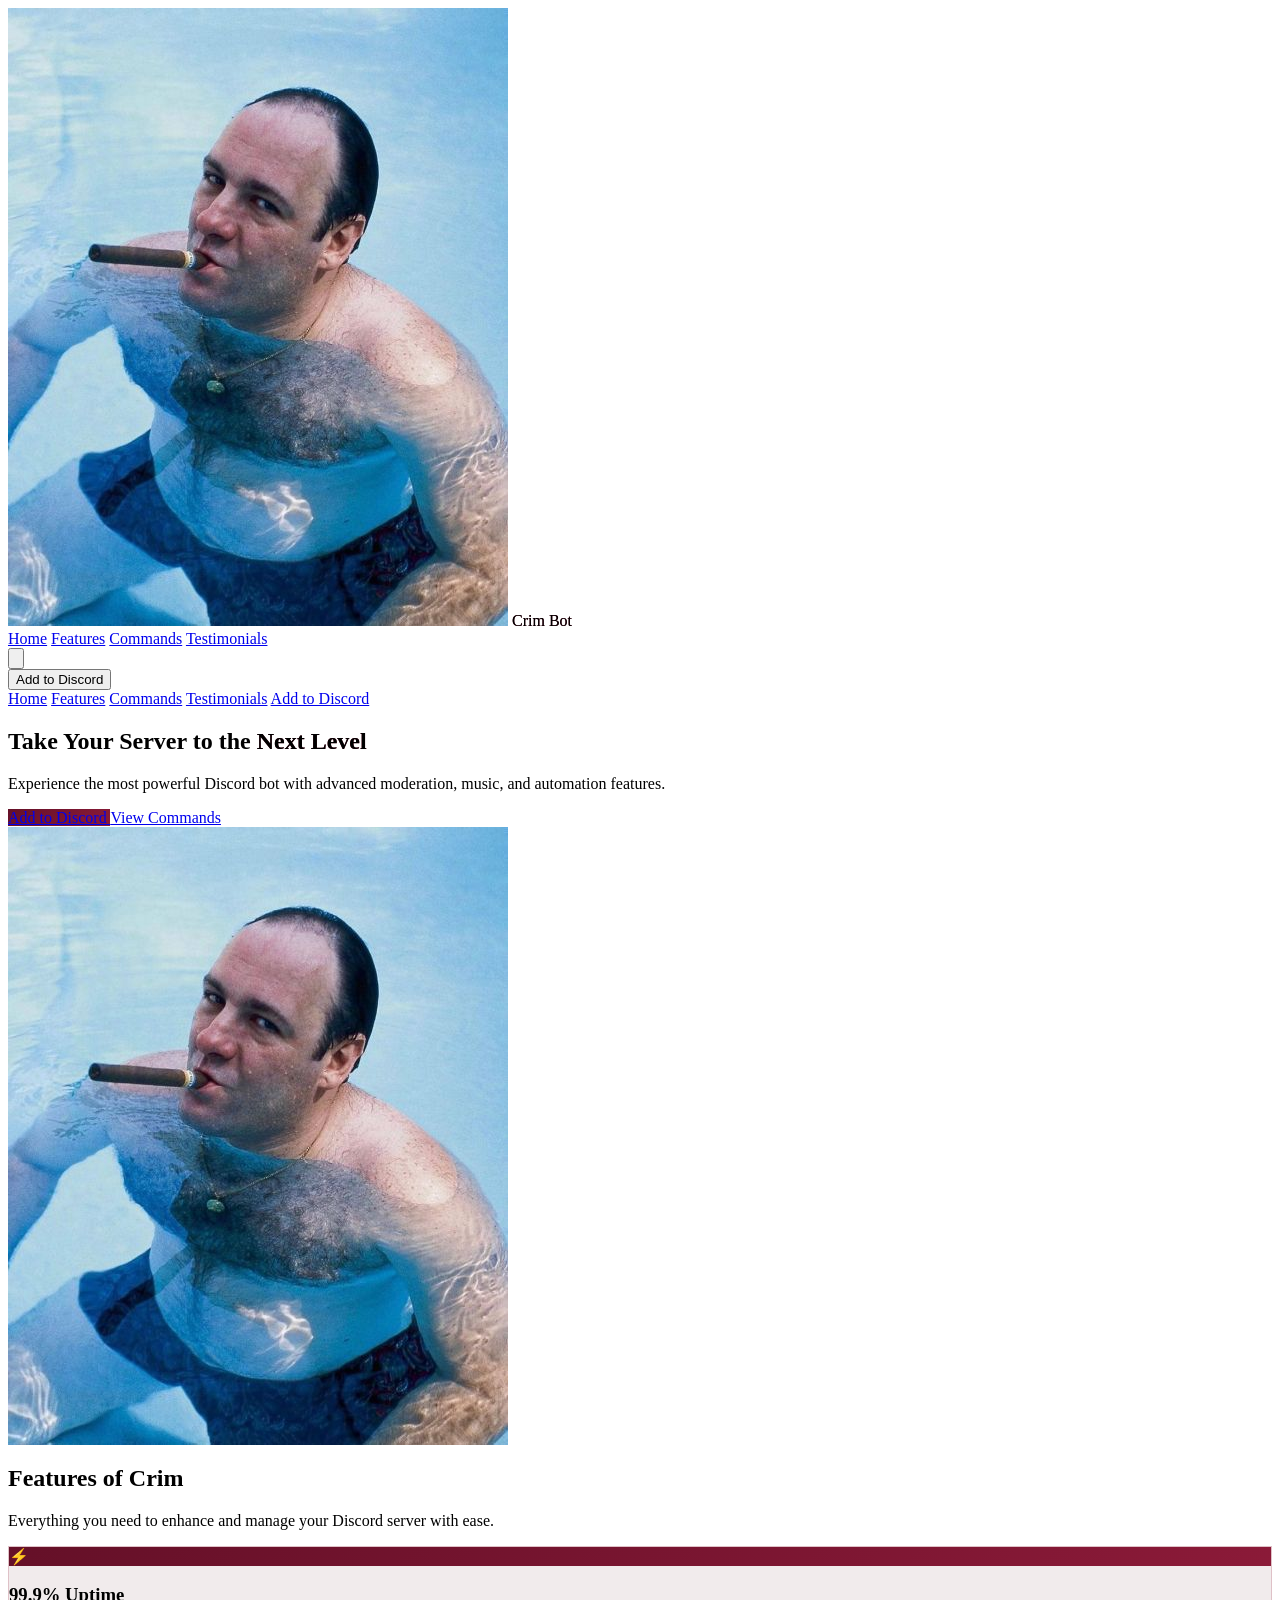
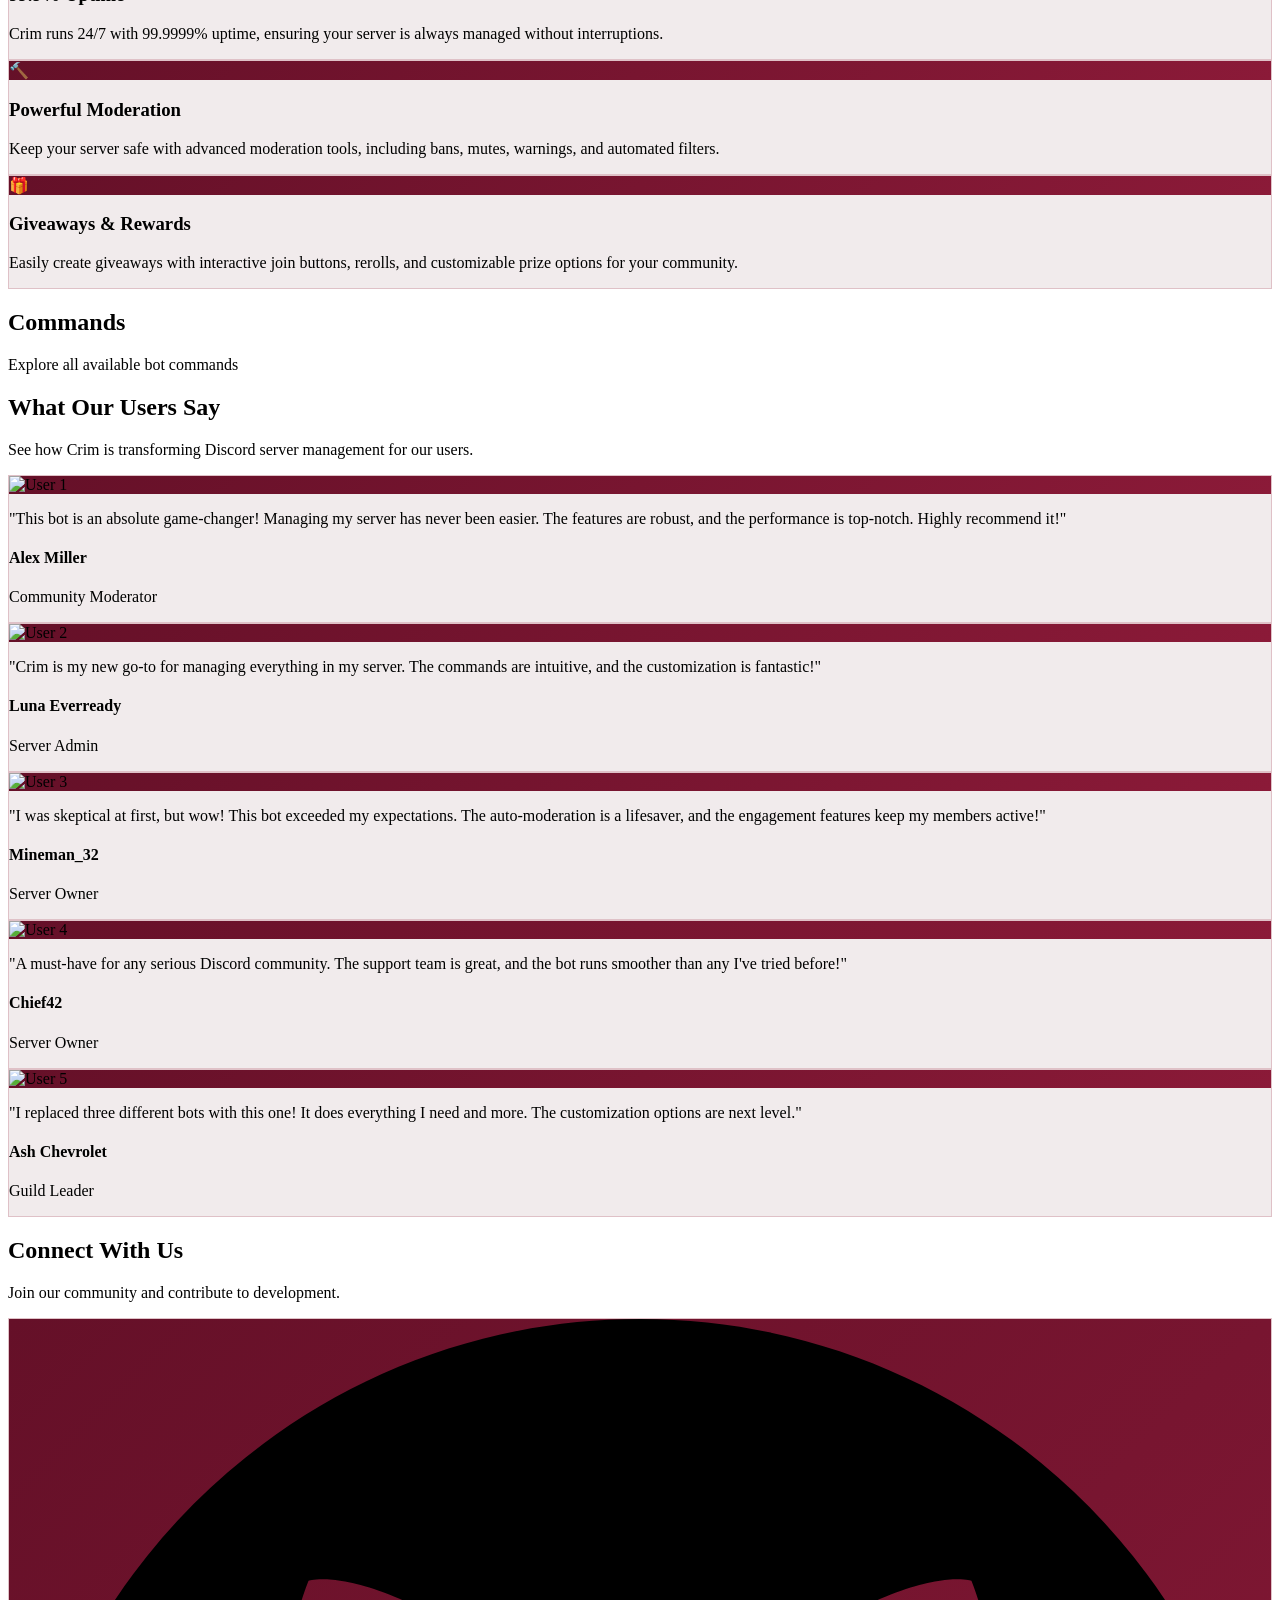
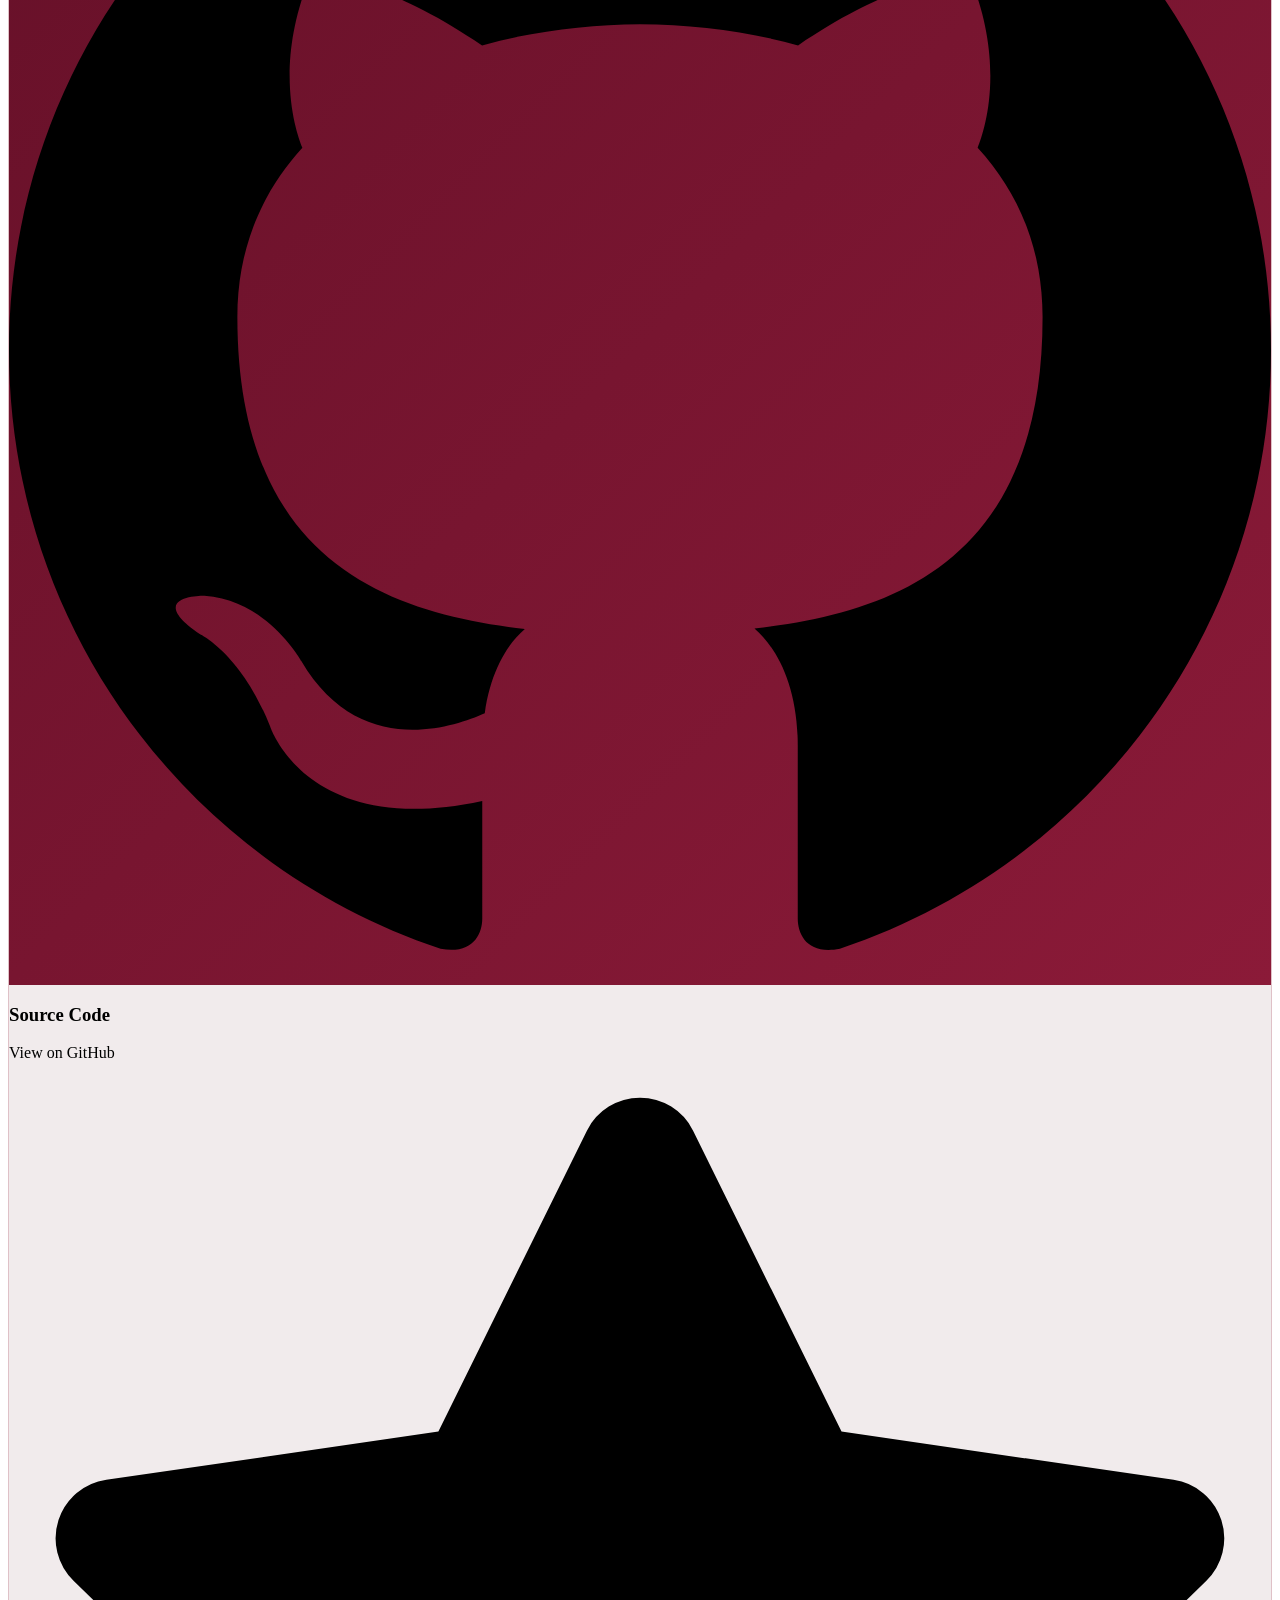
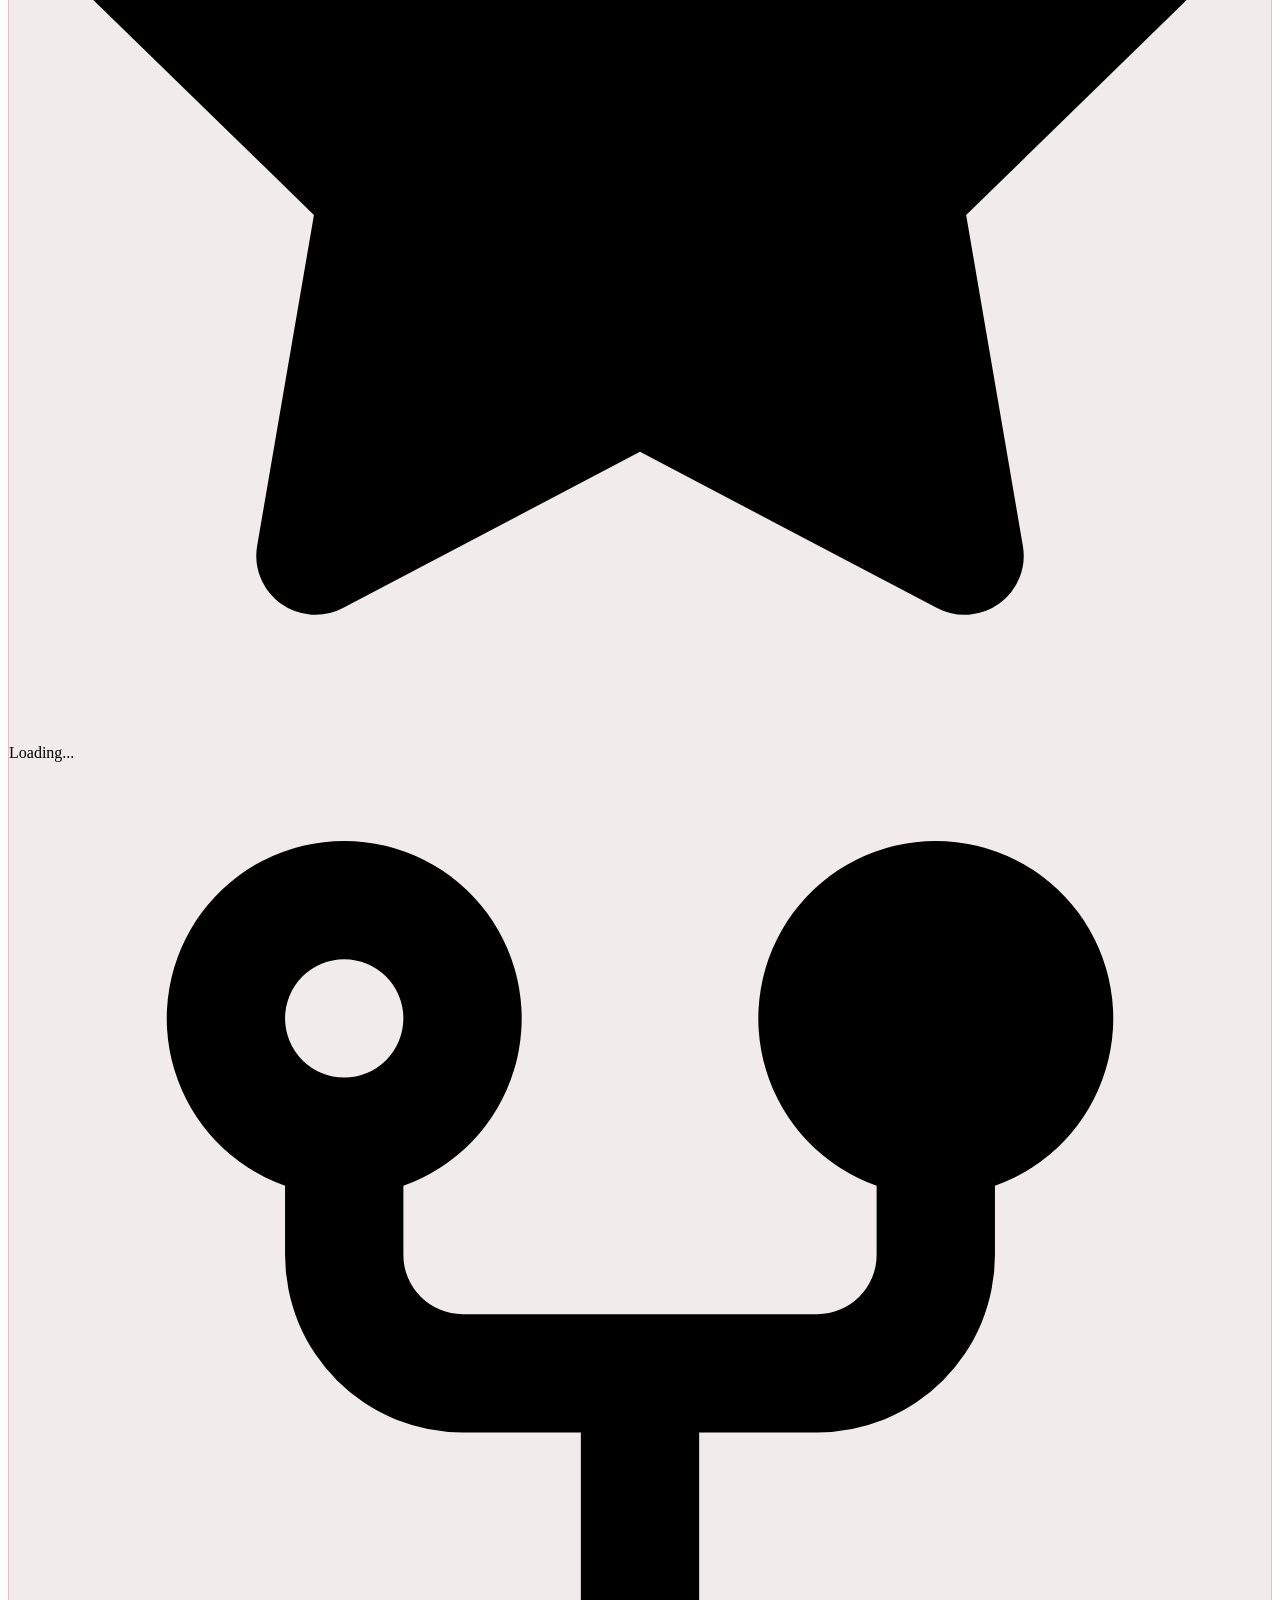
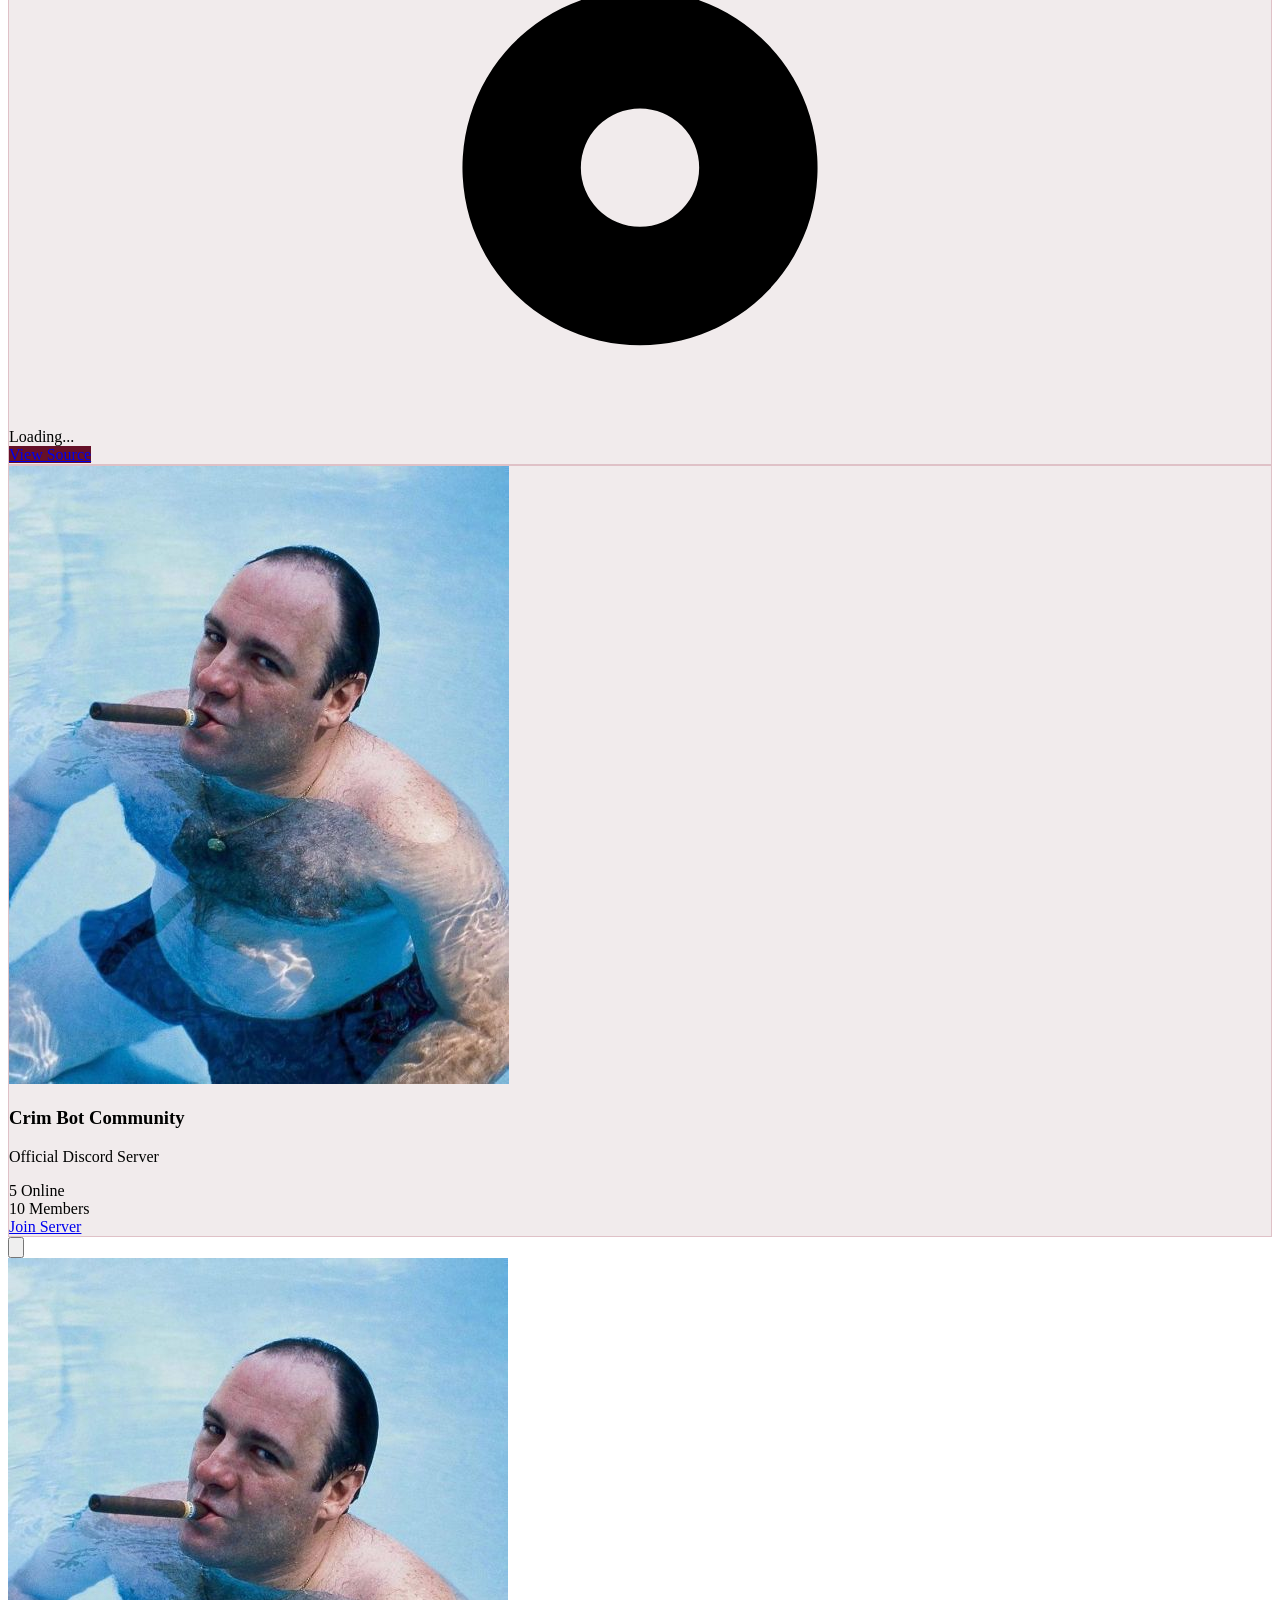
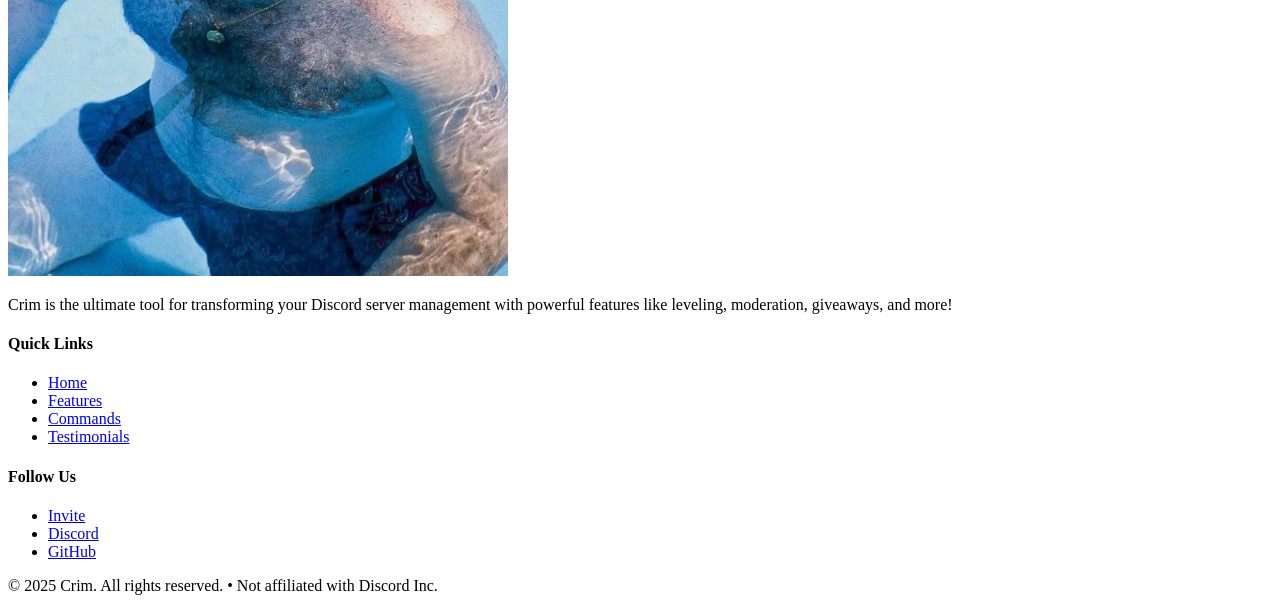
==== commit c7b0203f: "Updated Index.html" ====
--- a/index.html
+++ b/index.html
@@ -196,7 +196,7 @@
             >⚡</div>
             <h3 class="text-2xl font-bold mb-4">99.9% Uptime</h3>
             <p class="text-white/70">
-              Crim runs 24/7 with industry-leading uptime, ensuring your
+              Crim runs 24/7 with 99.9999% uptime, ensuring your
               server is always managed without interruptions.
             </p>
           </div>
@@ -295,7 +295,7 @@
                 expectations. The auto-moderation is a lifesaver, and the
                 engagement features keep my members active!"
               </p>
-              <h4 class="text-xl font-bold text-white">PotSlayer</h4>
+              <h4 class="text-xl font-bold text-white">Mineman_32</h4>
               <p class="text-sm text-white/70">Server Owner</p>
             </div>
             <div class="testimonial-card feature-card p-8 rounded-2xl min-w-[400px] max-w-[500px]">
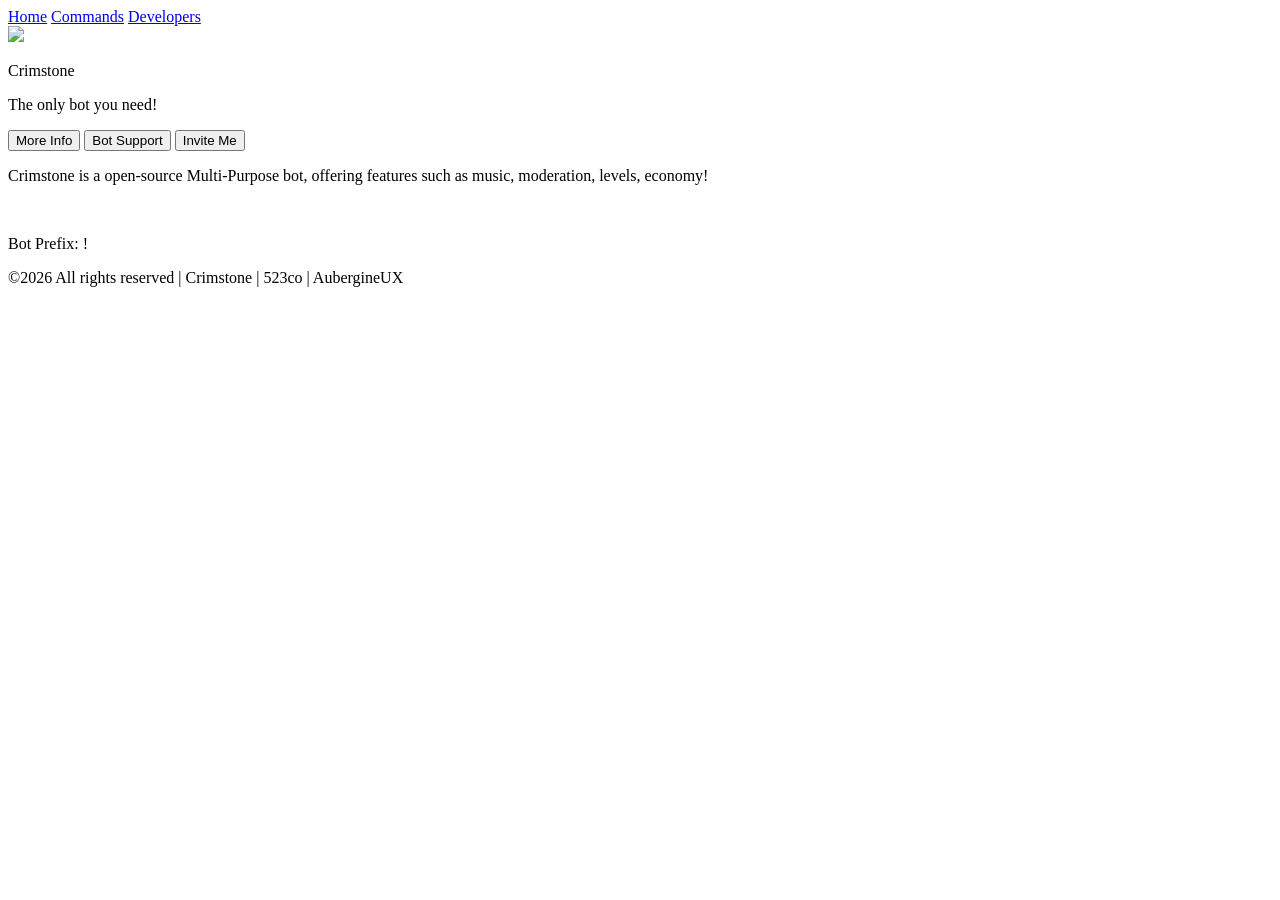
==== commit 924ba44b: "Updated Index.html" ====
--- a/index.html
+++ b/index.html
@@ -1,467 +1,40 @@
-<!doctype html>
-<html lang="en">
-  <head>
-    <meta charset="UTF-8" />
-    <meta name="viewport" content="width=device-width, initial-scale=1.0" />
-    <title>Crim Bot</title>
-    <link rel="icon" type="image/x-icon" href="./images/logo.png">
-    <meta content="#651028" data-react-helmet="true" name="theme-color" />
-    <meta
-      name="Crim"
-      content="Crim Bot - Take Your Server to the Next Level"
-    />
-    <meta
-      name="description"
-      content="Crim is a versatile Discord bot with features like giveaways, leveling, Minecraft server status tracking, games, button roles, and a much more, designed to enhance server management and engagement."
-    />
-    <meta property="og:type" content="website" />
-    <meta property="og:url" content="#" />
-    <meta
-      property="og:title"
-      content="Crim - Take Your Server to the Next Level with"
-    />
-    <meta
-      property="og:description"
-      content="Crims is a versatile Discord bot with features like giveaways, leveling, Minecraft server status tracking, games, button roles, and a much more, designed to enhance server management and engagement."
-    />
-    <meta property="og:image" content="./images/logo.png" />
-    <meta property="og:color" content="#651028" />
-    <meta property="twitter:card" content="summary_large_image" />
-    <meta property="twitter:url" content="#" />
-    <meta
-      property="twitter:title"
-      content="Crim - Take Your Server to the Next Level"
-    />
-    <meta
-      property="twitter:description"
-      content="Crim is a versatile Discord bot with features like giveaways, leveling, Minecraft server status tracking, games, button roles, and a much more, designed to enhance server management and engagement."
-    />
-    <meta property="twitter:image" content="./images/logo.png" />
-    <script src="https://cdnjs.cloudflare.com/ajax/libs/gsap/3.12.2/gsap.min.js"></script>
-    <script src="https://cdnjs.cloudflare.com/ajax/libs/gsap/3.12.2/ScrollTrigger.min.js"></script>
-    <script src="https://cdn.tailwindcss.com"></script>
-    <link rel="stylesheet" href="css/styles.css" />
-    <script src="js/script.js"></script>
-    <style>
-      :root {
-        --ruby: #651028;
-        --ruby-light: #8b1a38;
-        --ruby-dark: #3e0a19;
-        --ruby-glow: #651028;
-      }
-      .gradient-bg {
-        background: linear-gradient(135deg, #651028, #8b1a38) !important;
-      }
-    </style>
-  </head>
-  <body
-    class="bg-black text-white max-h-[400px] overflow-y-auto [&::-webkit-scrollbar]:w-2 [&::-webkit-scrollbar-track]:rounded-full [&::-webkit-scrollbar-thumb]:rounded-full"
-    style="scrollbar-color: #651028 transparent;"
-  >
-    <!-- Scrollbar thumb override -->
-    <style>
-      ::-webkit-scrollbar-thumb { background-color: #651028 !important; }
-      ::-webkit-scrollbar-thumb:hover { background-color: #8b1a38 !important; }
-    </style>
-
-    <div
-      id="loader"
-      class="fixed inset-0 bg-black z-50 flex items-center justify-center"
-    >
-      <div
-        class="w-12 h-12 border-4 border-t-transparent rounded-full animate-spin"
-        style="border-color: #651028; border-top-color: transparent;"
-      ></div>
-    </div>
-
-    <nav class="fixed w-full z-50 top-0">
-      <div class="nav-blur bg-black/30 border-b border-white/10">
-        <div class="max-w-7xl mx-auto px-4 sm:px-6 lg:px-8">
-          <div class="flex items-center justify-between h-20">
-            <div class="flex items-center gap-2">
-              <img
-                src="images/logo.png"
-                alt="Crim Logo"
-                class="w-10 h-10 rounded-lg"
-              />
-              <span
-                class="text-2xl font-bold bg-clip-text text-transparent"
-                style="background-image: linear-gradient(to right, #651028, #8b1a38); -webkit-background-clip: text; background-clip: text;"
-                >Crim Bot</span
-              >
-            </div>
-
-            <div class="hidden md:flex gap-8">
-              <a href="#hero" class="text-white/70 hover:text-white transition-colors">Home</a>
-              <a href="#features" class="text-white/70 hover:text-white transition-colors">Features</a>
-              <a href="#commands" class="text-white/70 hover:text-white transition-colors">Commands</a>
-              <a href="#testimonials" class="text-white/70 hover:text-white transition-colors">Testimonials</a>
-            </div>
-
-            <div class="md:hidden">
-              <button onclick="toggleMobileMenu()" class="text-white p-2">
-                <svg class="w-6 h-6" fill="none" stroke="currentColor" viewBox="0 0 24 24">
-                  <path class="menu-icon" stroke-linecap="round" stroke-linejoin="round" stroke-width="2" d="M4 6h16M4 12h16M4 18h16"></path>
-                </svg>
-              </button>
-            </div>
-
-            <a href="#" class="hidden md:block">
-              <button class="bg-white/10 hover:bg-white/20 px-6 py-2 rounded-lg transition-all duration-300">
-                Add to Discord
-              </button>
-            </a>
-          </div>
-
-          <div id="mobileMenu" class="hidden md:hidden">
-            <div class="px-2 pt-2 pb-3 space-y-1 bg-black/50 rounded-lg mt-2">
-              <a href="#hero" class="block px-3 py-2 text-white/70 hover:text-white transition-colors">Home</a>
-              <a href="#features" class="block px-3 py-2 text-white/70 hover:text-white transition-colors">Features</a>
-              <a href="#commands" class="block px-3 py-2 text-white/70 hover:text-white transition-colors">Commands</a>
-              <a href="#testimonials" class="block px-3 py-2 text-white/70 hover:text-white transition-colors">Testimonials</a>
-              <a href="#" class="block px-3 py-2 text-white/70 hover:text-white transition-colors">Add to Discord</a>
-            </div>
-          </div>
-        </div>
-      </div>
-    </nav>
-
-    <section id="hero" class="min-h-screen relative overflow-hidden">
-      <div class="absolute inset-0 gradient-bg opacity-10"></div>
-      <div
-        class="absolute inset-0"
-        style="background: radial-gradient(ellipse at center, rgba(101,16,40,0.4) 0%, black 60%, black 100%);"
-      ></div>
-
-      <div class="relative max-w-7xl mx-auto px-4 sm:px-6 lg:px-8 pt-32">
-        <div class="grid grid-cols-1 lg:grid-cols-2 gap-12 items-center">
-          <div class="space-y-8 text-center lg:text-left mt-16 lg:mt-0">
-            <h1 class="text-4xl md:text-6xl font-bold leading-tight">
-              Take Your Server to the
-              <span
-                class="bg-clip-text text-transparent"
-                style="background-image: linear-gradient(to right, #651028, #8b1a38); -webkit-background-clip: text; background-clip: text;"
-                >Next Level</span
-              >
-            </h1>
-            <p class="text-lg md:text-xl text-white/70">
-              Experience the most powerful Discord bot with advanced moderation,
-              music, and automation features.
-            </p>
-            <div class="flex flex-col gap-4 sm:flex-row sm:gap-8 justify-center lg:justify-start">
-              <a
-                href="#"
-                class="inline-flex items-center justify-center px-8 py-4 rounded-xl font-semibold hover:opacity-90 transition-opacity duration-300"
-                style="background: linear-gradient(135deg, #651028, #8b1a38);"
-              >
-                Add to Discord
-              </a>
-              <a
-                href="#commands"
-                class="inline-flex items-center justify-center bg-white/10 hover:bg-white/20 px-8 py-4 rounded-xl font-semibold transition-colors duration-300"
-              >
-                View Commands
-              </a>
-            </div>
-          </div>
-          <div class="relative">
-            <div class="lg:hidden"></div>
-            <div
-              class="lg:block hidden absolute inset-0 rounded-3xl blur-3xl opacity-20"
-              style="background-color: #651028;"
-            ></div>
-            <img
-              src="images/logo.png"
-              alt="Bot Dashboard"
-              class="relative rounded-3xl w-full max-w-md mx-auto sm:max-w-full md:w-auto hidden lg:block"
-            />
-          </div>
-        </div>
-      </div>
-    </section>
-
-    <section id="features" class="py-32 relative">
-      <div class="max-w-7xl mx-auto px-4 sm:px-6 lg:px-8">
-        <div class="text-center mb-20">
-          <h2 class="text-5xl font-bold mb-4">Features of Crim</h2>
-          <p class="text-xl text-white/70">
-            Everything you need to enhance and manage your Discord server with ease.
-          </p>
-        </div>
-        <div class="grid grid-cols-1 md:grid-cols-3 gap-8">
-          <div class="feature-card p-8 rounded-2xl">
-            <div
-              class="w-14 h-14 rounded-xl mb-6 flex items-center justify-center text-2xl"
-              style="background: linear-gradient(135deg, #651028, #8b1a38);"
-            >⚡</div>
-            <h3 class="text-2xl font-bold mb-4">99.9% Uptime</h3>
-            <p class="text-white/70">
-              Crim runs 24/7 with 99.9999% uptime, ensuring your
-              server is always managed without interruptions.
-            </p>
-          </div>
-          <div class="feature-card p-8 rounded-2xl">
-            <div
-              class="w-14 h-14 rounded-xl mb-6 flex items-center justify-center text-2xl"
-              style="background: linear-gradient(135deg, #651028, #8b1a38);"
-            >🔨</div>
-            <h3 class="text-2xl font-bold mb-4">Powerful Moderation</h3>
-            <p class="text-white/70">
-              Keep your server safe with advanced moderation tools, including
-              bans, mutes, warnings, and automated filters.
-            </p>
-          </div>
-          <div class="feature-card p-8 rounded-2xl">
-            <div
-              class="w-14 h-14 rounded-xl mb-6 flex items-center justify-center text-2xl"
-              style="background: linear-gradient(135deg, #651028, #8b1a38);"
-            >🎁</div>
-            <h3 class="text-2xl font-bold mb-4">Giveaways &amp; Rewards</h3>
-            <p class="text-white/70">
-              Easily create giveaways with interactive join buttons, rerolls,
-              and customizable prize options for your community.
-            </p>
-          </div>
-        </div>
-      </div>
-    </section>
-
-    <section id="commands" class="py-32 relative">
-      <div class="max-w-7xl mx-auto px-4 sm:px-6 lg:px-8">
-        <div class="text-center mb-20">
-          <h2 class="text-5xl font-bold mb-4">Commands</h2>
-          <p class="text-xl text-white/70">Explore all available bot commands</p>
-        </div>
-        <div class="space-y-6" id="commands-container"></div>
-      </div>
-    </section>
-
-    <section id="testimonials" class="py-32 relative">
-      <div class="max-w-7xl mx-auto px-4 sm:px-6 lg:px-8">
-        <div class="text-center mb-20">
-          <h2 class="text-5xl font-bold mb-4 text-white">What Our Users Say</h2>
-          <p class="text-xl text-white/70">
-            See how Crim is transforming Discord server management for our users.
-          </p>
-        </div>
-        <div class="relative">
-          <div
-            class="flex overflow-x-auto space-x-8 pb-10"
-            style="scrollbar-color: #651028 transparent;"
-          >
-            <style>
-              #testimonials ::-webkit-scrollbar { height: 4px; }
-              #testimonials ::-webkit-scrollbar-thumb { background: #651028; border-radius: 9999px; }
-              #testimonials ::-webkit-scrollbar-track { border-radius: 9999px; }
-            </style>
-            <div class="testimonial-card feature-card p-8 rounded-2xl min-w-[400px] max-w-[500px]">
-              <div
-                class="w-16 h-16 rounded-full mb-6 flex items-center justify-center text-2xl"
-                style="background: linear-gradient(135deg, #651028, #8b1a38);"
-              >
-                <img class="rounded-full" src="./images/user.png" alt="User 1" />
-              </div>
-              <p class="text-white/70 text-lg mb-4">
-                "This bot is an absolute game-changer! Managing my server has
-                never been easier. The features are robust, and the performance
-                is top-notch. Highly recommend it!"
-              </p>
-              <h4 class="text-xl font-bold text-white">Alex Miller</h4>
-              <p class="text-sm text-white/70">Community Moderator</p>
-            </div>
-            <div class="testimonial-card feature-card p-8 rounded-2xl min-w-[400px] max-w-[500px]">
-              <div
-                class="w-16 h-16 rounded-full mb-6 flex items-center justify-center text-2xl"
-                style="background: linear-gradient(135deg, #651028, #8b1a38);"
-              >
-                <img class="rounded-full" src="./images/user.png" alt="User 2" />
-              </div>
-              <p class="text-white/70 text-lg mb-4">
-                "Crim is my new go-to for managing everything in my server.
-                The commands are intuitive, and the customization is fantastic!"
-              </p>
-              <h4 class="text-xl font-bold text-white">Luna Everready</h4>
-              <p class="text-sm text-white/70">Server Admin</p>
-            </div>
-            <div class="testimonial-card feature-card p-8 rounded-2xl min-w-[400px] max-w-[500px]">
-              <div
-                class="w-16 h-16 rounded-full mb-6 flex items-center justify-center text-2xl"
-                style="background: linear-gradient(135deg, #651028, #8b1a38);"
-              >
-                <img class="rounded-full" src="./images/user.png" alt="User 3" />
-              </div>
-              <p class="text-white/70 text-lg mb-4">
-                "I was skeptical at first, but wow! This bot exceeded my
-                expectations. The auto-moderation is a lifesaver, and the
-                engagement features keep my members active!"
-              </p>
-              <h4 class="text-xl font-bold text-white">Mineman_32</h4>
-              <p class="text-sm text-white/70">Server Owner</p>
-            </div>
-            <div class="testimonial-card feature-card p-8 rounded-2xl min-w-[400px] max-w-[500px]">
-              <div
-                class="w-16 h-16 rounded-full mb-6 flex items-center justify-center text-2xl"
-                style="background: linear-gradient(135deg, #651028, #8b1a38);"
-              >
-                <img class="rounded-full" src="./images/user.png" alt="User 4" />
-              </div>
-              <p class="text-white/70 text-lg mb-4">
-                "A must-have for any serious Discord community. The support team
-                is great, and the bot runs smoother than any I've tried before!"
-              </p>
-              <h4 class="text-xl font-bold text-white">Chief42</h4>
-              <p class="text-sm text-white/70">Server Owner</p>
-            </div>
-            <div class="testimonial-card feature-card p-8 rounded-2xl min-w-[400px] max-w-[500px]">
-              <div
-                class="w-16 h-16 rounded-full mb-6 flex items-center justify-center text-2xl"
-                style="background: linear-gradient(135deg, #651028, #8b1a38);"
-              >
-                <img class="rounded-full" src="./images/user.png" alt="User 5" />
-              </div>
-              <p class="text-white/70 text-lg mb-4">
-                "I replaced three different bots with this one! It does
-                everything I need and more. The customization options are next level."
-              </p>
-              <h4 class="text-xl font-bold text-white">Ash Chevrolet</h4>
-              <p class="text-sm text-white/70">Guild Leader</p>
-            </div>
-          </div>
-        </div>
-      </div>
-    </section>
-
-    <section
-      class="bg-black min-h-screen flex flex-col items-center justify-center p-4 sm:p-8 md:p-16 lg:p-32"
-    >
-      <div class="text-center mb-20">
-        <h2 class="text-5xl font-bold mb-4 text-white">Connect With Us</h2>
-        <p class="text-xl text-white/70">Join our community and contribute to development.</p>
-      </div>
-      <div class="w-full max-w-2xl flex flex-col gap-8 items-center sm:px-6 lg:px-8">
-        <div class="bg-white/5 border border-white/10 rounded-2xl p-6 w-full max-w-md transition-colors feature-card">
-          <div class="flex items-center gap-4 mb-6">
-            <div
-              class="w-12 h-12 rounded-xl flex items-center justify-center text-2xl"
-              style="background: linear-gradient(135deg, #651028, #8b1a38);"
-            >
-              <svg class="w-6 h-6" fill="currentcolor" viewbox="0 0 24 24">
-                <path d="M12 0c-6.626 0-12 5.373-12 12 0 5.302 3.438 9.8 8.207 11.387.599.111.793-.261.793-.577v-2.234c-3.338.726-4.033-1.416-4.033-1.416-.546-1.387-1.333-1.756-1.333-1.756-1.089-.745.083-.729.083-.729 1.205.084 1.839 1.237 1.839 1.237 1.07 1.834 2.807 1.304 3.492.997.107-.775.418-1.305.762-1.604-2.665-.305-5.467-1.334-5.467-5.931 0-1.311.469-2.381 1.236-3.221-.124-.303-.535-1.524.117-3.176 0 0 1.008-.322 3.301 1.23.957-.266 1.983-.399 3.003-.404 1.02.005 2.047.138 3.006.404 2.291-1.552 3.297-1.23 3.297-1.23.653 1.653.242 2.874.118 3.176.77.84 1.235 1.911 1.235 3.221 0 4.609-2.807 5.624-5.479 5.921.43.372.823 1.102.823 2.222v3.293c0 .319.192.694.801.576 4.765-1.589 8.199-6.086 8.199-11.386 0-6.627-5.373-12-12-12z"></path>
-              </svg>
-            </div>
-            <div>
-              <h3 class="text-white text-xl font-bold">Source Code</h3>
-              <p class="text-white/70 text-sm">View on GitHub</p>
-            </div>
-          </div>
-          <div class="flex items-center justify-between">
-            <div class="flex items-center gap-4 text-white/70 text-sm">
-              <div class="flex items-center gap-1">
-                <svg class="w-4 h-4" fill="currentcolor" viewbox="0 0 16 16">
-                  <path d="M8 .25a.75.75 0 01.673.418l1.882 3.815 4.21.612a.75.75 0 01.416 1.279l-3.046 2.97.719 4.192a.75.75 0 01-1.088.791L8 12.347l-3.766 1.98a.75.75 0 01-1.088-.79l.72-4.194L.818 6.374a.75.75 0 01.416-1.28l4.21-.611L7.327.668A.75.75 0 018 .25z"></path>
-                </svg>
-                <span id="stars-count">Loading...</span>
-              </div>
-              <div class="flex items-center gap-1">
-                <svg class="w-4 h-4" fill="currentcolor" viewbox="0 0 16 16">
-                  <path d="M5 3.25a.75.75 0 11-1.5 0 .75.75 0 011.5 0zm0 2.122a2.25 2.25 0 10-1.5 0v.878A2.25 2.25 0 005.75 8.5h1.5v2.128a2.251 2.251 0 101.5 0V8.5h1.5a2.25 2.25 0 002.25-2.25v-.878a2.25 2.25 0 10-1.5 0v.878a.75.75 0 01-.75.75h-4.5A.75.75 0 015 6.25v-.878zm3.75 7.378a.75.75 0 11-1.5 0 .75.75 0 011.5 0zm3-8.75a.75.75 0 100-1.5.75.75 0 000 1.5z"></path>
-                </svg>
-                <span id="forks-count">Loading...</span>
-              </div>
-            </div>
-            <a
-              href="https://github.com/aubergine-ux/Crim"
-              class="text-white text-sm font-medium px-4 py-2 rounded-lg transition-colors"
-              style="background-color: #651028;"
-              onmouseover="this.style.backgroundColor='#8b1a38'"
-              onmouseout="this.style.backgroundColor='#651028'"
-              >View Source</a
-            >
-          </div>
-        </div>
-        <div class="bg-white/5 border border-white/10 rounded-2xl p-6 w-full max-w-md transition-colors feature-card">
-          <div class="flex items-center gap-4 mb-6">
-            <img src="images/logo.png" alt="Server Icon" class="w-12 h-12 rounded-xl" />
-            <div>
-              <h3 class="text-white text-xl font-bold">Crim Bot Community</h3>
-              <p class="text-white/70 text-sm">Official Discord Server</p>
-            </div>
-          </div>
-          <div class="flex items-center justify-between">
-            <div class="flex items-center gap-4 text-white/70 text-sm">
-              <div class="flex items-center gap-2">
-                <div class="w-2 h-2 rounded-full bg-green-500"></div>
-                <span>5 Online</span>
-              </div>
-              <div class="w-1 h-1 rounded-full bg-white/20"></div>
-              <span>10 Members</span>
-            </div>
-            <a
-              href="#"
-              class="bg-[#5865F2] hover:bg-[#4752C4] text-white text-sm font-medium px-4 py-2 rounded-lg transition-colors"
-              >Join Server</a
-            >
-          </div>
-        </div>
-      </div>
-    </section>
-
-    <div class="max-w-7xl mx-auto px-4 sm:px-6 lg:px-8">
-      <div class="flex justify-center py-16">
-        <button
-          onclick="scrollToTop()"
-          class="group bg-white/5 border border-white/10 rounded-2xl p-4 transition-all"
-          style="--hover-border: #651028;"
-          onmouseover="this.style.borderColor='#651028'"
-          onmouseout="this.style.borderColor='rgba(255,255,255,0.1)'"
-        >
-          <svg
-            class="w-6 h-6 text-white/70 group-hover:text-white transition-colors"
-            fill="none"
-            viewbox="0 0 24 24"
-            stroke="currentcolor"
-          >
-            <path stroke-linecap="round" stroke-linejoin="round" stroke-width="2" d="M5 10l7-7m0 0l7 7m-7-7v18"></path>
-          </svg>
-        </button>
-      </div>
-    </div>
-
-    <footer class="text-white py-16 border-t border-white/10">
-      <div class="max-w-7xl mx-auto px-4 sm:px-6 lg:px-8">
-        <div class="grid grid-cols-1 md:grid-cols-3 gap-12">
-          <div>
-            <img class="h-10 mb-6" src="./images/logo.png" alt="Crim Logo" />
-            <p class="text-lg text-white/70">
-              Crim is the ultimate tool for transforming your Discord server
-              management with powerful features like leveling, moderation,
-              giveaways, and more!
-            </p>
-          </div>
-          <div>
-            <h4 class="text-xl font-semibold mb-4">Quick Links</h4>
-            <ul class="space-y-4">
-              <li><a href="#hero" class="text-white/70 hover:text-white">Home</a></li>
-              <li><a href="#features" class="text-white/70 hover:text-white">Features</a></li>
-              <li><a href="#commands" class="text-white/70 hover:text-white">Commands</a></li>
-              <li><a href="#testimonials" class="text-white/70 hover:text-white">Testimonials</a></li>
-            </ul>
-          </div>
-          <div>
-            <h4 class="text-xl font-semibold mb-4">Follow Us</h4>
-            <ul class="space-y-4">
-              <li><a href="#" class="text-white/70 hover:text-white">Invite</a></li>
-              <li><a href="#" class="text-white/70 hover:text-white">Discord</a></li>
-              <li><a href="#" class="text-white/70 hover:text-white">GitHub</a></li>
-            </ul>
-          </div>
-        </div>
-        <div class="mt-12 border-t border-white/20 pt-6 text-center">
-          <p class="text-sm text-white/50">
-            © 2025 Crim. All rights reserved. • Not affiliated with Discord Inc.
-          </p>
-        </div>
-      </div>
-    </footer>
-  </body>
+<!DOCTYPE html>
+<html lang="en">
+<head>
+    <meta charset="UTF-8">
+    <meta name="viewport" content="width=device-width, initial-scale=1.0">
+    <meta name="description" content="A discord bot with fun, moderation and utilities commands.">
+    <meta name="author" content="AubergineUX">
+    <title>Crimstone Bot</title>
+    <link rel="stylesheet" href="style.css">
+</head>
+<body>
+    <nav id="nav">
+        <div id="navtext-div">
+            <a href="index.html" id="navtext">Home</a>
+            <a href="commands.html" id="navtext">Commands</a>
+            <a href="developers.html" id="navtext">Developers</a>
+        </div>
+    </nav>
+    
+    <img id="logo-main-1" src="images/logo.png">
+    <p id="botname-main-1">Crimstone</p>
+    <p id="botname-main-2">The only bot you need!</p>
+
+    <div id="main-buttons">
+        <a href="#intro"><button id="main-button-1">More Info</button></a>
+        <a href="[DISCORD SUPPORT INVITE LINK]"><button id="main-button-3">Bot Support</button></a>
+        <a href="https://discord.com/oauth2/authorize?client_id=1502838091319214130"><button id="main-button-2">Invite Me</button></a>
+    </div>
+
+    <div id="main-info">
+        <p id="main-info-1">Crimstone is a open-source Multi-Purpose bot, offering features such as music, moderation, levels, economy!</p>
+        <br>
+        <p id="main-info-2">Bot Prefix: !</p>
+    </div>
+
+</body>
+
+<footer>
+    <p id="footer-text">©️2026 All rights reserved | Crimstone | 523co | AubergineUX</p>
 </html>
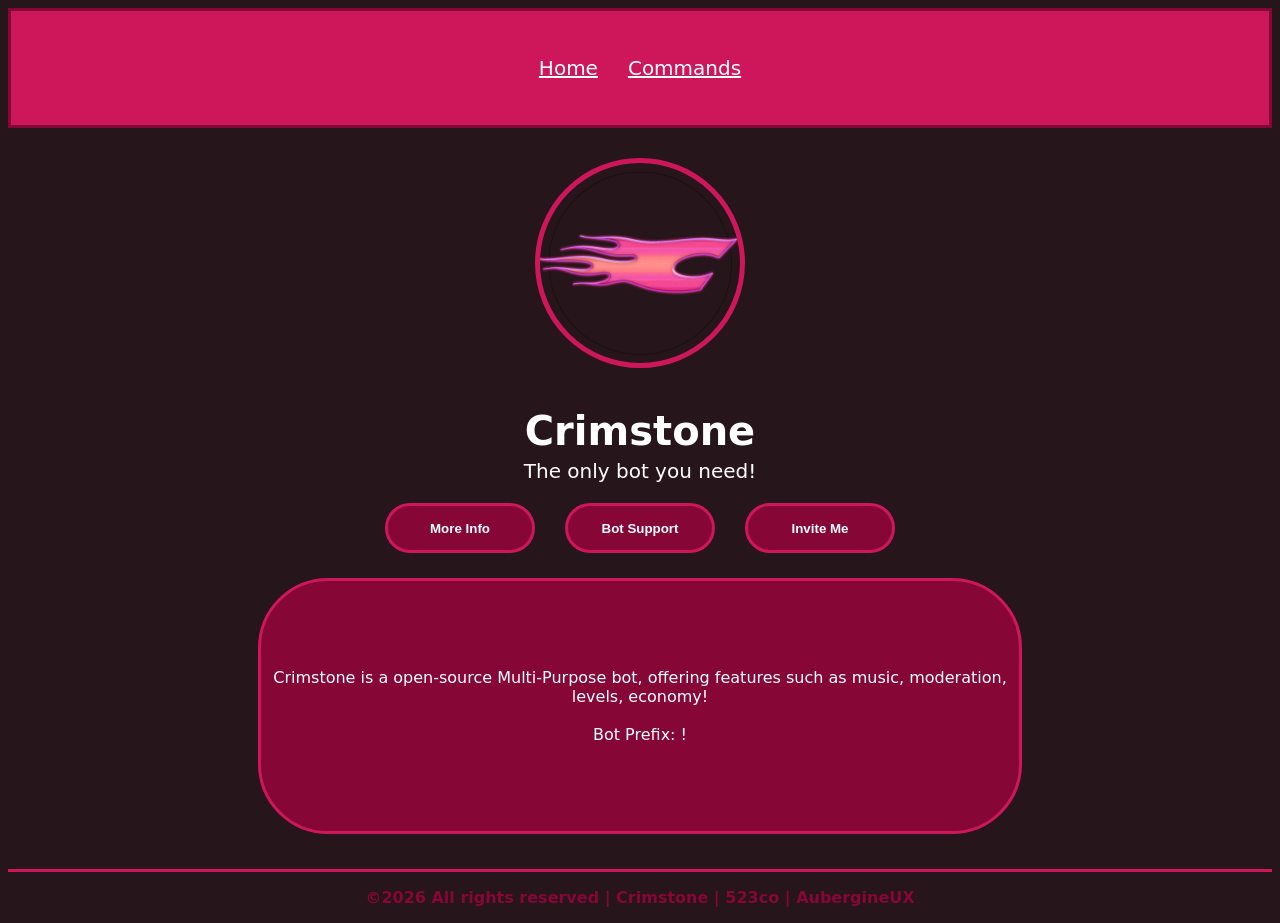
==== commit 2fb93c7f: "Updated HTML" ====
--- a/index.html
+++ b/index.html
@@ -13,7 +13,6 @@
         <div id="navtext-div">
             <a href="index.html" id="navtext">Home</a>
             <a href="commands.html" id="navtext">Commands</a>
-            <a href="developers.html" id="navtext">Developers</a>
         </div>
     </nav>
     
--- a/style.css
+++ b/style.css
@@ -0,0 +1,196 @@
+html {
+    background-color: #26151a;
+    font-family: system-ui, -apple-system, BlinkMacSystemFont, 'Segoe UI', Roboto, Oxygen, Ubuntu, Cantarell, 'Open Sans', 'Helvetica Neue', sans-serif;
+    user-select: none;
+    scroll-behavior: smooth;
+    overflow-x: hidden;
+}
+
+nav {
+    background-color: #ce175a;
+    border: 3px solid #860735;
+    padding: 20px 0 20px 0;
+    transition: 0.2s;
+}
+
+#navtext {
+    color: white;
+    font-size: 20px;
+    margin: 10px 0 10px 0;
+    padding: 15px;
+}
+
+#navtext-div {
+    display: flex;
+    justify-content: center;
+}
+
+#logo-main-1 {
+    border-radius: 1000px;
+    margin: 30px auto 0 auto;
+    display: block;
+    border: solid #ce175a 5px;
+    max-width: -webkit-fill-available;
+    max-height: 200px;
+}
+
+#botname-main-1 {
+    color: white;
+    text-align: center;
+    font-size: 40px;
+    font-weight: 800;
+    margin-bottom: 5px;
+}
+
+#botname-main-2 {
+    color: white;
+    text-align: center;
+    font-size: 20px;
+    margin-top: 5px;
+}
+
+#main-buttons {
+    display: flex;
+    justify-content: center;
+    gap: 30px;
+}
+
+#main-buttons-2 {
+    display: flex;
+    justify-content: space-evenly;
+}
+
+#main-button-1 {
+    width: 150px;
+    height: 50px;
+    border-radius: 50px;
+    background-color: #860735;
+    color: white;
+    border: 3px solid #ce175a;
+    transition: 0.5s;
+    cursor: pointer;
+    font-weight: bold;
+}
+
+#main-button-2 {
+    width: 150px;
+    height: 50px;
+    border-radius: 50px;
+    background-color: #860735;
+    color: white;
+    border: 3px solid #ce175a;
+    transform: 0.5s;
+    cursor: pointer;
+    font-weight: bold;
+}
+
+#main-button-3 {
+    width: 150px;
+    height: 50px;
+    border-radius: 50px;
+    background-color: #860735;
+    color: white;
+    border: 3px solid #ce175a;
+    transform: 0.5s;
+    cursor: pointer;
+    font-weight: bold;
+}
+
+#main-info {
+    width: auto;
+    max-width: 60%;
+    height: 250px;
+    border-radius: 70px;
+    border: 3px solid #ce175a;
+    transition: 0.5s;
+    background: #860735;
+    color: white;
+    display: flex;
+    flex-direction: column;
+    justify-content: center;
+    align-items: center;
+    margin: 0 auto;
+    margin-top: 25px;
+}
+
+#main-info-1 {
+    text-align: center;
+    justify-content: center;
+}
+
+#main-info-2 {
+    display: flex;
+    justify-content: center;
+}
+
+#main-info-1, #main-info-2 {
+    margin: 0;
+}
+
+#commands {
+    padding: 35px 20px;
+    max-width: 800px;
+    margin: 0 auto;
+}
+
+#commands-title {
+    color: white;
+    text-align: center;
+    font-size: 30px;
+    margin-bottom: 0 auto;
+}
+
+.command-category {
+    background: #860735;
+    border-radius: 50px;
+    border: 3px solid #ce175a;
+    padding: 20px;
+    margin-bottom: 20px;
+}
+
+.category-title {
+    font-size: 20px;
+    color: white;
+    border-bottom: 1px solid #ce175a;
+    padding-bottom: 8px;
+    margin-bottom: 15px;
+}
+
+.command-list {
+    display: flex;
+    flex-direction: column;
+    gap: 10px;
+}
+
+.command-item {
+    display: flex;
+    justify-content: space-between;
+    align-items: center;
+    gap: 16px;
+}
+
+.command-name {
+    background: #f35c94;
+    color: white;
+    font-family: monospace;
+    font-size: 18px;
+    padding: 4px 10px;
+    min-width: 120px;
+}
+
+.command-desc {
+    color: white;
+    font-size: 18px;
+}
+
+footer {
+    border-top: solid #ce175a;
+    margin-top: 35px;
+}
+
+#footer-text {
+    text-align: center;
+    justify-content: center;
+    color: #860735;
+    font-weight: 800;
+}
